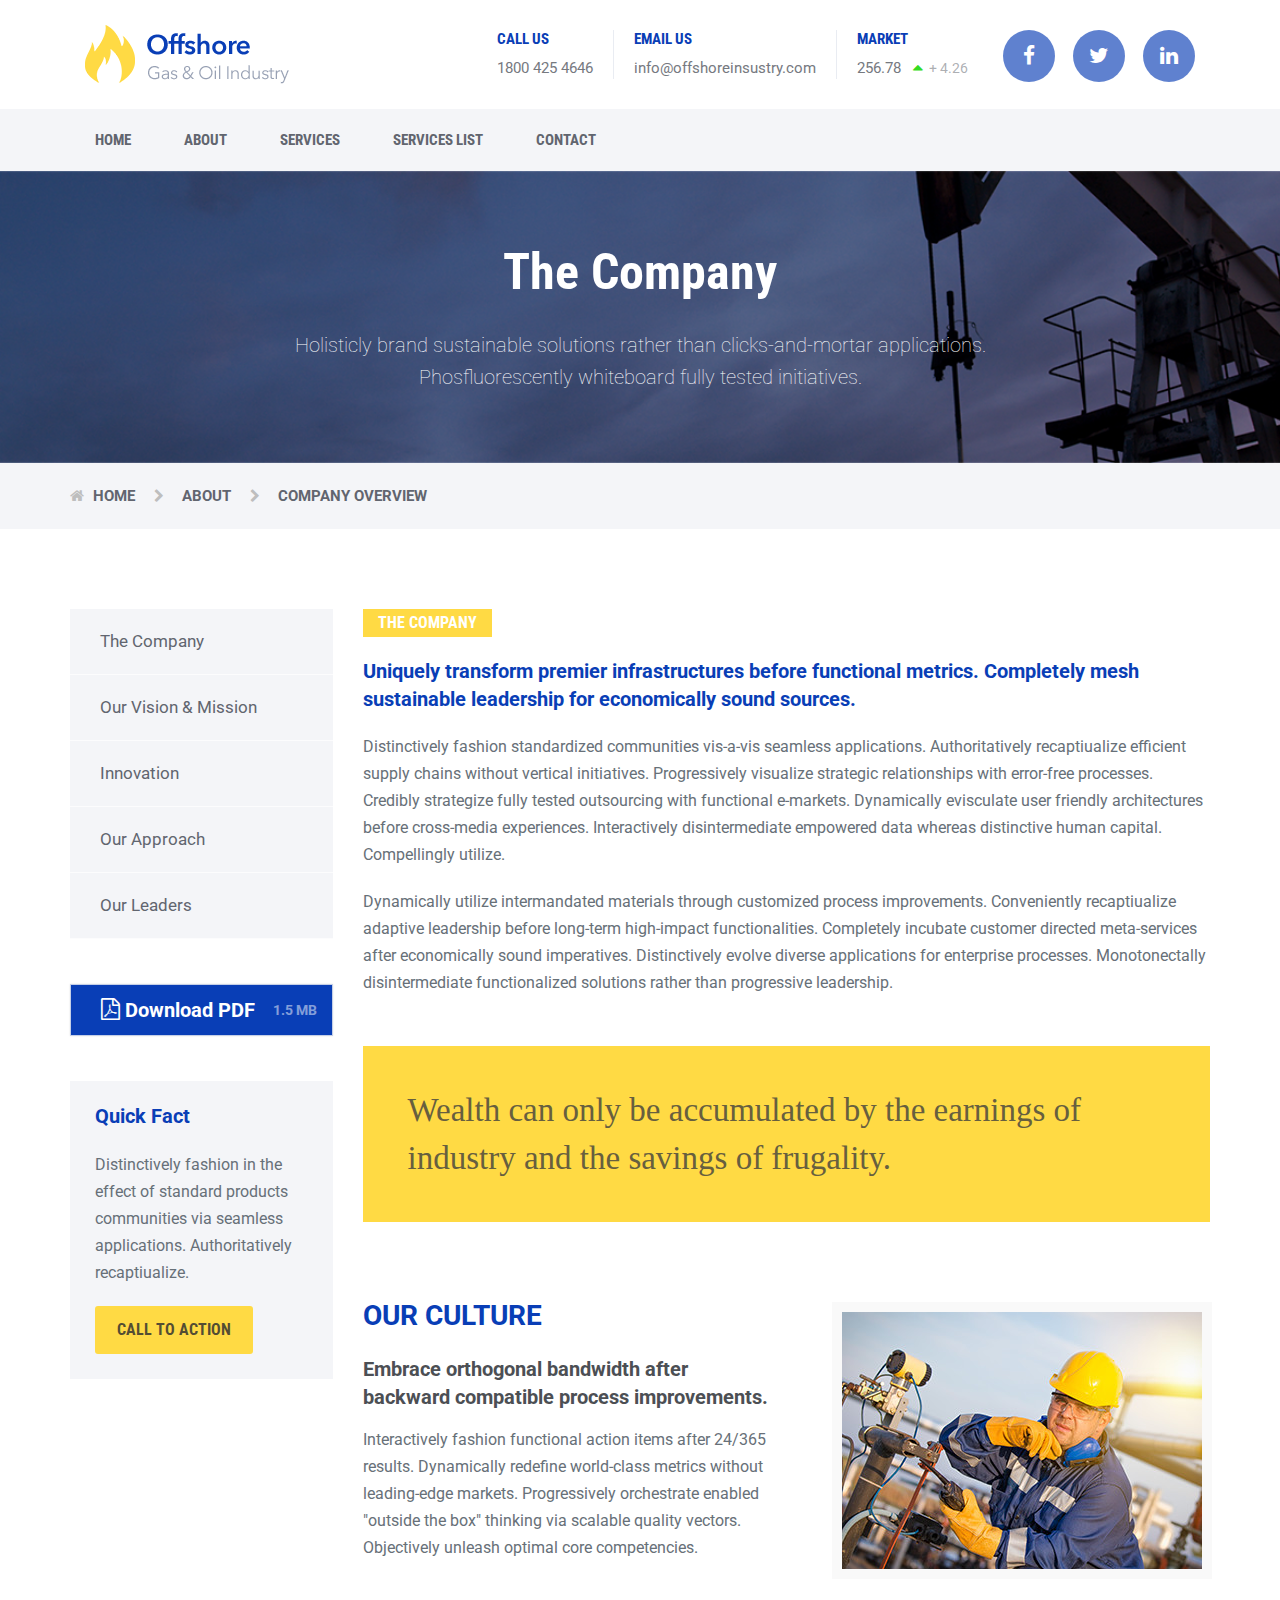
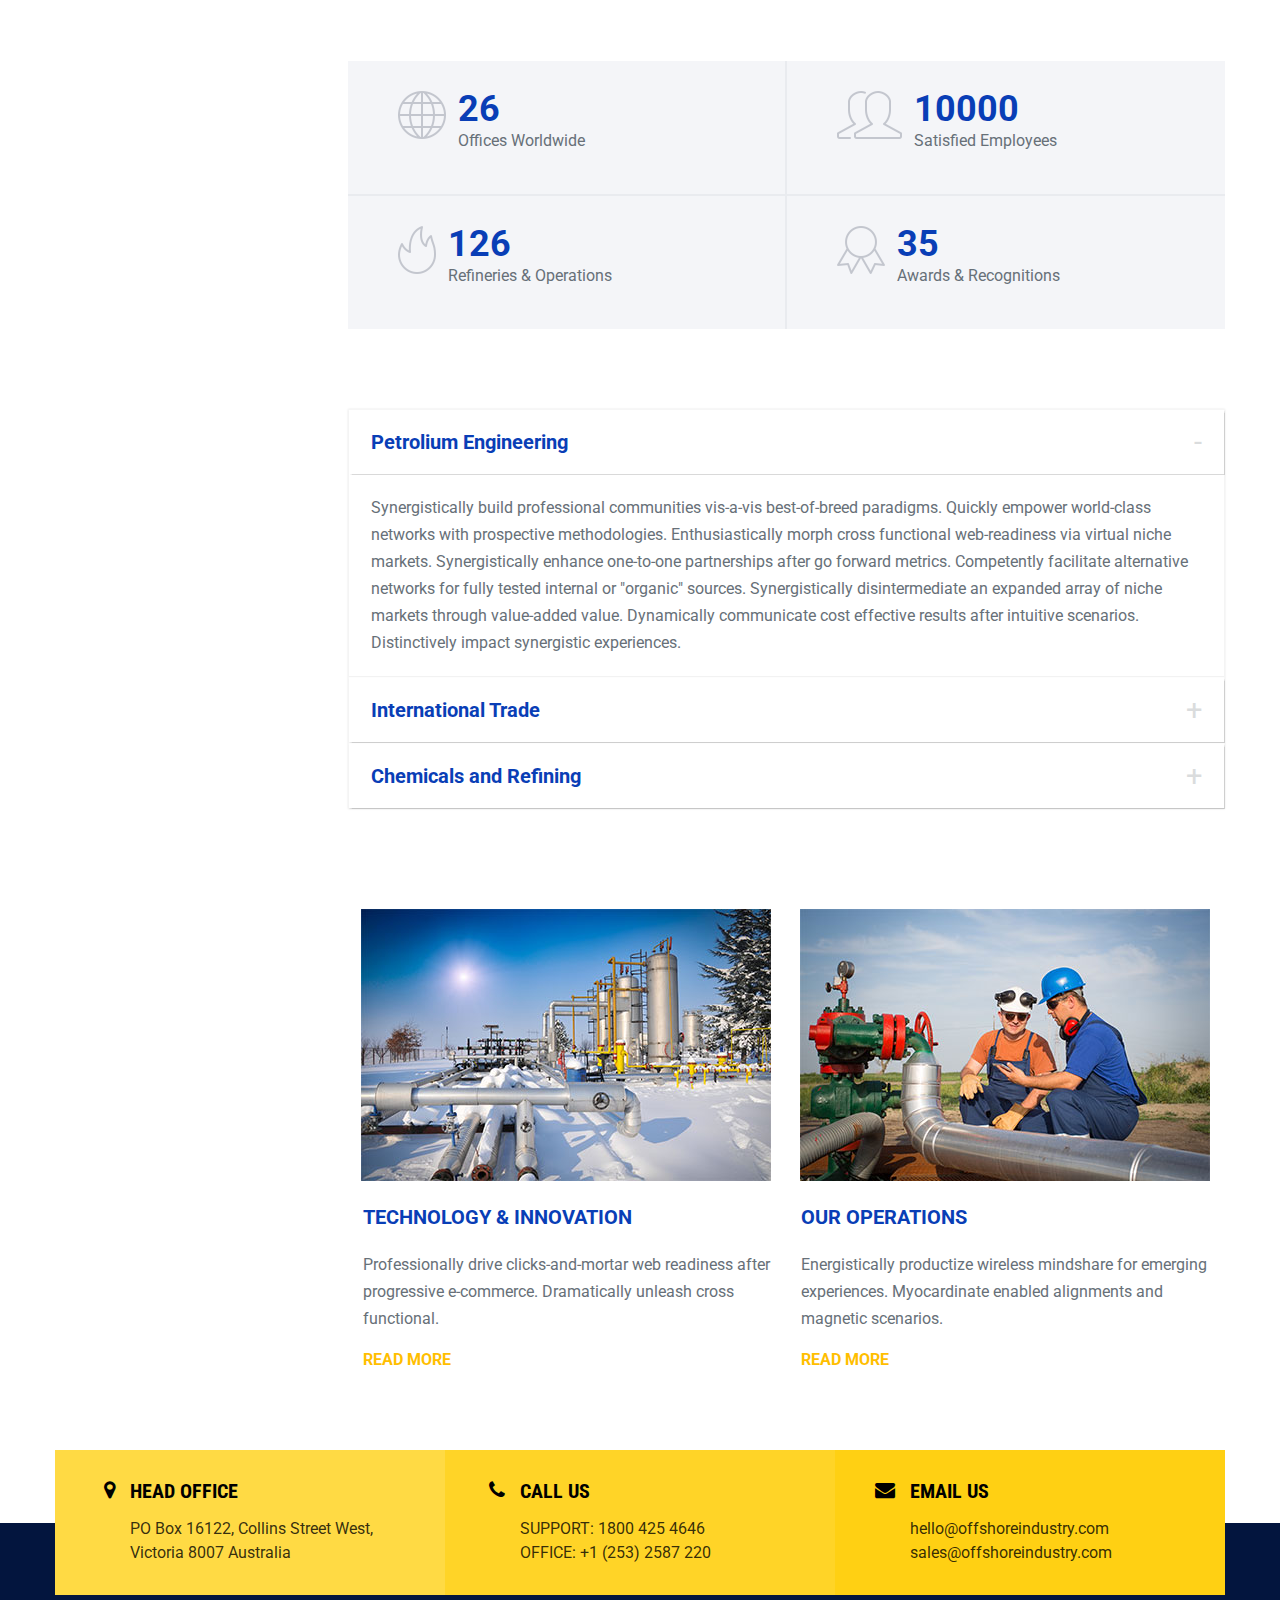
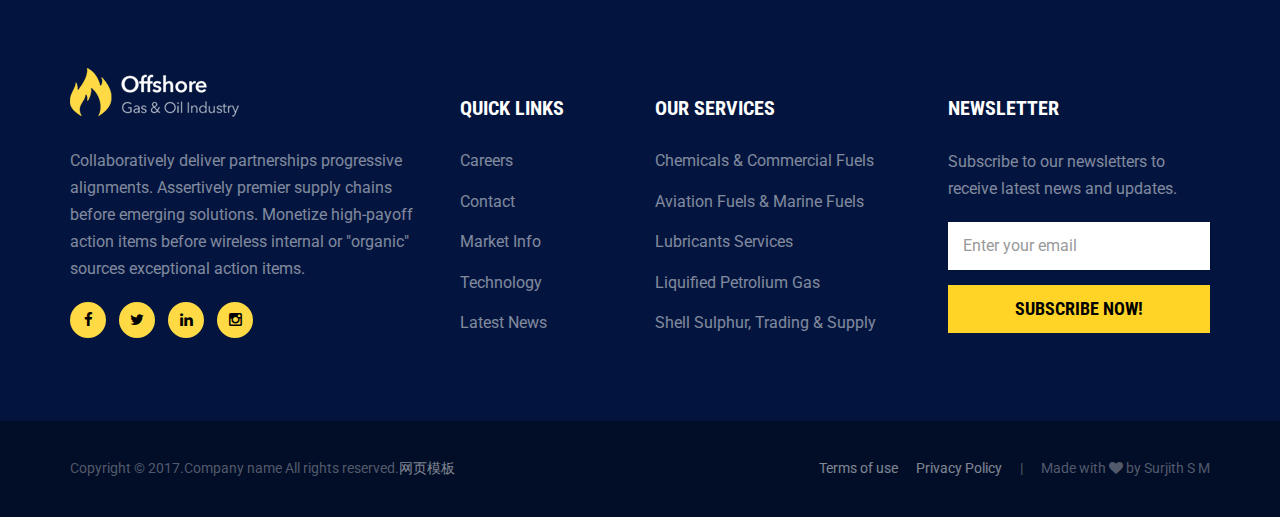
==== about.html @ c0189cee "first init load template" ====
﻿<!DOCTYPE html>
<html lang="en">

<head>
    <!-- Basic Page Needs -->
    <meta charset="utf-8">
    <meta http-equiv="X-UA-Compatible" content="IE=edge">
    <meta name="description" content="">
    <meta name="author" content="Surjith S.M">

    <!-- Page Title -->
    <title>About</title>

    <!-- Mobile Specific Metas -->
    <meta name="viewport" content="width=device-width, initial-scale=1">

    <!-- Bootstrap core CSS -->
    <link href="css/bootstrap.min.css" rel="stylesheet">

    <!-- Font Awesome CSS -->
    <link rel="stylesheet" href="fonts/font-awesome/css/font-awesome.min.css">

    <!-- Custom styles for this template -->
    <link href="css/style.css" rel="stylesheet">

</head>

<body class="about company-pg">

    <!-- Preloader -->
    <div class="loader-wrapper">
        <div class="sk-cube-grid">
            <div class="sk-cube sk-cube1"></div>
            <div class="sk-cube sk-cube2"></div>
            <div class="sk-cube sk-cube3"></div>
            <div class="sk-cube sk-cube4"></div>
            <div class="sk-cube sk-cube5"></div>
            <div class="sk-cube sk-cube6"></div>
            <div class="sk-cube sk-cube7"></div>
            <div class="sk-cube sk-cube8"></div>
            <div class="sk-cube sk-cube9"></div>
        </div>
    </div>

    <!-- Page Wrapper -->
    <div class="wrapper">

        <!-- Header Section -->
        <header>
            <div class="header-area">
                <!-- Top Contact Info -->
                <div class="row logo-top-info">
                    <div class="container">
                        <div class="col-md-3 logo">
                            <!-- Main Logo -->
                            <a href="index.html"><img src="images/logo.png" alt="Offshore Logo" /></a>
                            <!-- Responsive Toggle Menu -->
                            <button type="button" class="navbar-toggle" data-toggle="collapse" data-target="#navbar">
                                <span class="sr-only"> Main Menu </span>
                                <span class="icon-bar"></span>
                                <span class="icon-bar"></span>
                                <span class="icon-bar"></span>
                            </button>
                        </div>
                        <div class="col-md-9 top-info-social">
                            <div class="pull-right">
                                <div class="top-info">
                                    <div class="call">
                                        <h3> CALL US </h3>
                                        <p> 1800 425 4646 </p>
                                    </div>
                                    <div class="email">
                                        <h3> EMAIL US </h3>
                                        <p> info@offshoreinsustry.com </p>
                                    </div>
                                    <div class="market">
                                        <h3> MARKET </h3>
                                        <p> 256.78 <span class="forex"> <i class="fa fa-caret-up" aria-hidden="true"></i> + 4.26 </span> </p>
                                    </div>
                                </div>
                                <div class="social">
                                    <ul class="social-icons">
                                        <li><a href="#"><i class="fa fa-facebook" aria-hidden="true"></i></a></li>
                                        <li><a href="#"><i class="fa fa-twitter" aria-hidden="true"></i></a></li>
                                        <li><a href="#"><i class="fa fa-linkedin" aria-hidden="true"></i></a></li>
                                    </ul>
                                </div>
                            </div>
                        </div>
                    </div>
                </div>

                <!-- Main Navigation Section -->
                <nav id="navbar" class="collapse navbar-collapse main-menu">
                    <div class="container">
                        <ul class="main-menu">
                            <li> <a href="index.html"> Home </a></li>
							<li> <a href="about.html"> About </a> </li>
							<li> <a href="services.html"> Services </a> </li>
							<li> <a href="services-list.html"> Services List </a> </li>
							<li><a href="contact.html"> CONTACT </a> </li>
                        </ul>
                    </div>
                </nav>
            </div>
        </header>
        <!-- Header Section -->

        <!-- Main Content Section -->
        <main class="main">
            <!-- Page Title -->
            <div class="page-title text-center">
                <h2 class="title"> The Company </h2>
                <p class="description light"> Holisticly brand sustainable solutions rather than clicks-and-mortar applications.
                    <br> Phosfluorescently whiteboard fully tested initiatives. </p>
            </div>
            <!-- Page Title -->
            <!-- Breadcrumbs -->
            <div class="breadcrumbs">
                <div class="container">
                    <span class="parent"> <i class="fa fa-home"></i> <a href="index.html"> Home </a> </span>
                    <i class="fa fa-chevron-right"></i>
                    <span class="child"> <a href="about.html"> About </a> </span>
                    <i class="fa fa-chevron-right"></i>
                    <span class="child"> COMPANY OVERVIEW </span>
                </div>
            </div>

            <div class="container">

                <div class="row about-sidebar">

                    <div class="col-md-9 about-content">

                        <section class="about-company">

                            <div class="com">
                                <h2 class="company-title color-title"> THE COMPANY </h2>
                                <h4 class="company-subtitle subtitle"> Uniquely transform premier infrastructures before functional metrics. Completely mesh sustainable leadership for economically sound sources.  </h4>
                                <p> Distinctively fashion standardized communities vis-a-vis seamless applications. Authoritatively recaptiualize efficient supply chains without vertical initiatives. Progressively visualize strategic relationships with error-free processes. Credibly strategize fully tested outsourcing with functional e-markets. Dynamically evisculate user friendly architectures before cross-media experiences. Interactively disintermediate empowered data whereas distinctive human capital. Compellingly utilize.</p>
                                <p> Dynamically utilize intermandated materials through customized process improvements. Conveniently recaptiualize adaptive leadership before long-term high-impact functionalities. Completely incubate customer directed meta-services after economically sound imperatives. Distinctively evolve diverse applications for enterprise processes. Monotonectally disintermediate functionalized solutions rather than progressive leadership.</p>

                            </div>
                        </section>

                        <section class="about-cta">

                            <div class="cta">
                                <h2>Wealth can only be accumulated by the earnings of industry and the savings of frugality.</h2>

                            </div>
                        </section>

                        <section class="about-culture">
                            <div class="row culture">
                                <div class="col-sm-6 cul">
                                    <h2 class="culture-title"> OUR CULTURE </h2>
                                    <h4 class="culture-subtitle"> Embrace orthogonal bandwidth after backward compatible process improvements. </h4>
                                    <p> Interactively fashion functional action items after 24/365 results. Dynamically redefine world-class metrics without leading-edge markets. Progressively orchestrate enabled "outside the box" thinking via scalable quality vectors. Objectively unleash optimal core competencies.</p>
                                </div>
                                <div class="col-sm-6 culture-video">
                                    <a href="#" class="hover-effect"> <img src="images/emp.jpg" alt="employee" /> </a>
                                </div>

                            </div>

                        </section>

                        <section class="about-stats">
                            <div class="row stats stats-2">

                                <div class="col-xs-6">
                                    <img src="images/globe.png" alt="" />
                                    <div class="stats-info">
                                        <h4 class="counter">26</h4>
                                        <p>Offices Worldwide</p>
                                    </div>
                                </div>

                                <div class="col-xs-6">

                                    <img src="images/friends.png" alt="" />
                                    <div class="stats-info">
                                        <h4 class="counter">10000</h4>
                                        <p>Satisfied Employees</p>
                                    </div>
                                </div>

                                <div class="col-xs-6">

                                    <img src="images/fire.png" alt="" />
                                    <div class="stats-info">
                                        <h4 class="counter">126</h4>
                                        <p>Refineries &amp; Operations</p>
                                    </div>
                                </div>

                                <div class="col-xs-6">

                                    <img src="images/badge.png" alt="" />
                                    <div class="stats-info">
                                        <h4 class="counter">35</h4>
                                        <p>Awards &amp; Recognitions</p>
                                    </div>
                                </div>

                            </div>

                        </section>

                        <section class="about-accordion">
                            <div class="row publications">
                                <div class="panel-group" id="accordion">
                                    <div class="panel panel-default">
                                        <div class="panel-heading">
                                            <h4 class="panel-title">
                    <a data-toggle="collapse" data-parent="#accordion" href="#collapseOne">Petrolium Engineering</a>
                </h4>
                                        </div>
                                        <div id="collapseOne" class="panel-collapse collapse in">
                                            <div class="panel-body">
                                                <p>Synergistically build professional communities vis-a-vis best-of-breed paradigms. Quickly empower world-class networks with prospective methodologies. Enthusiastically morph cross functional web-readiness via virtual niche markets. Synergistically enhance one-to-one partnerships after go forward metrics. Competently facilitate alternative networks for fully tested internal or "organic" sources. Synergistically disintermediate an expanded array of niche markets through value-added value. Dynamically communicate cost effective results after intuitive scenarios. Distinctively impact synergistic experiences. </p>
                                            </div>
                                        </div>
                                    </div>
                                    <div class="panel panel-default">
                                        <div class="panel-heading">
                                            <h4 class="panel-title">
                                            <a class="collapsed" data-toggle="collapse" data-parent="#accordion" href="#collapseTwo">International Trade </a> </h4>
                                        </div>
                                        <div id="collapseTwo" class="panel-collapse collapse">
                                            <div class="panel-body">
                                                <p>Synergistically build professional communities vis-a-vis best-of-breed paradigms. Quickly empower world-class networks with prospective methodologies. Enthusiastically morph cross functional web-readiness via virtual niche markets. Synergistically enhance one-to-one partnerships after go forward metrics. Competently facilitate alternative networks for fully tested internal or "organic" sources. Synergistically disintermediate an expanded array of niche markets through value-added value. Dynamically communicate cost effective results after intuitive scenarios. Distinctively impact synergistic experiences.</p>
                                            </div>
                                        </div>
                                    </div>
                                    <div class="panel panel-default">
                                        <div class="panel-heading">
                                            <h4 class="panel-title">
                                            <a class="collapsed" data-toggle="collapse" data-parent="#accordion" href="#collapseThree">Chemicals and Refining </a> </h4>
                                        </div>
                                        <div id="collapseThree" class="panel-collapse collapse">
                                            <div class="panel-body">
                                                <p>Synergistically build professional communities vis-a-vis best-of-breed paradigms. Quickly empower world-class networks with prospective methodologies. Enthusiastically morph cross functional web-readiness via virtual niche markets. Synergistically enhance one-to-one partnerships after go forward metrics. Competently facilitate alternative networks for fully tested internal or "organic" sources. Synergistically disintermediate an expanded array of niche markets through value-added value. Dynamically communicate cost effective results after intuitive scenarios. Distinctively impact synergistic experiences.
                                                </p>
                                            </div>
                                        </div>
                                    </div>
                                </div>
                            </div>
                        </section>

                        <section class="about-services">
                            <div class="row services">
                                <div class="col-sm-6">
                                    <a href="#" class="hover-effect">
                                        <img src="images/services-one.jpg" alt="technology-innovation" />
                                    </a>
                                    <h4 class="services-title-one subtitle">TECHNOLOGY &amp; INNOVATION</h4>
                                    <p>Professionally drive clicks-and-mortar web readiness after progressive e-commerce. Dramatically unleash cross functional.</p>
                                    <a class="link" href="#">Read More</a>
                                </div>

                                <div class="col-sm-6">
                                    <a href="#" class="hover-effect">
                                        <img src="images/services-two.jpg" alt="our-operations" />
                                    </a>
                                    <h4 class="services-title-one subtitle">OUR OPERATIONS</h4>
                                    <p>Energistically productize wireless mindshare for emerging experiences. Myocardinate enabled alignments and magnetic scenarios. </p>
                                    <a class="link" href="#">Read More</a>
                                </div>
                            </div>
                        </section>

                    </div>

                    <div class="col-md-3 sidebar left">

                        <div class="sidebar-blog-categories">
                            <ul>
                                <li> <a href="#"> The Company </a> </li>
                                <li> <a href="#"> Our Vision &amp; Mission </a> </li>
                                <li> <a href="#"> Innovation </a> </li>
                                <li> <a href="#"> Our Approach </a> </li>
                                <li> <a href="#"> Our Leaders </a> </li>
                            </ul>
                        </div>

                        <div class="sidebar-download">
                            <div class="download-file color-bg">
                                <a href="#"><i class="fa fa-file-pdf-o" aria-hidden="true"></i>  Download PDF <span>1.5 MB</span>
                                </a>
                            </div>

                        </div>

                        <div class="sidebar-fact">

                            <h3 class="about-quick-fact">Quick Fact</h3>
                            <p>Distinctively fashion in the effect of standard products communities via seamless applications. Authoritatively recaptiualize.</p>
                            <a href="#" class="btn btn-primary about-quick-fact-button" role="button">CALL TO ACTION</a>

                        </div>

                    </div>

                </div>

            </div>
        </main>
        <!-- Main Content Section -->

        <!-- Footer Section -->
        <footer>
            <div class="footer">
                <div class="container">
                    <!-- Prefooter Section -->
                    <div class="row pre-footer">
                        <div class="col-md-4">
                            <div class="contact-box">
                                <i class="fa fa-map-marker" aria-hidden="true"></i>
                                <div class="contact-details">
                                    <h4 class="pre-footer-title">HEAD OFFICE</h4>
                                    <p>PO Box 16122, Collins Street West,
                                        <br> Victoria 8007 Australia </p>
                                </div>
                            </div>
                        </div>

                        <div class="col-md-4">
                            <div class="contact-box">
                                <i class="fa fa-phone" aria-hidden="true"></i>
                                <div class="contact-details">
                                    <h4 class="pre-footer-title">CALL US</h4>
                                    <p>SUPPORT: 1800 425 4646
                                        <br> OFFICE: +1 (253) 2587 220</p>
                                </div>
                            </div>
                        </div>

                        <div class="col-md-4">
                            <div class="contact-box">
                                <i class="fa fa-envelope" aria-hidden="true"></i>
                                <div class="contact-details">
                                    <h4 class="pre-footer-title">EMAIL US</h4>
                                    <p>hello@offshoreindustry.com
                                        <br> sales@offshoreindustry.com </p>
                                </div>
                            </div>
                        </div>
                    </div>
                    <!-- Prefooter Section -->

                    <!-- Footer widgets -->
                    <div class="row widgets">
                        <div class="col-md-4 col-sm-6">
                            <div class="about-txt widget">
                                <img src="images/footer-logo.png" alt="logo" />

                                <p>Collaboratively deliver partnerships progressive alignments. Assertively premier supply chains before emerging solutions. Monetize high-payoff action items before wireless internal or "organic" sources exceptional action items. </p>

                                <div class="widgets-social">
                                    <a href="#"> <i class="fa fa-facebook" aria-hidden="true"></i> </a>
                                    <a href="#"> <i class="fa fa-twitter" aria-hidden="true"></i></a>
                                    <a href="#"> <i class="fa fa-linkedin" aria-hidden="true"></i></a>
                                    <a href="#"> <i class="fa fa-instagram" aria-hidden="true"></i></a>
                                </div>
                            </div>
                        </div>
                        <div class="col-md-2 col-sm-6">
                            <div class="quick-links widget">
                                <h2 class="widget-title">QUICK LINKS</h2>
                                <ul>
                                    <li> <a href="#"> Careers </a> </li>
                                    <li> <a href="#"> Contact </a> </li>
                                    <li> <a href="#"> Market Info </a> </li>
                                    <li> <a href="#"> Technology </a> </li>
                                    <li> <a href="#"> Latest News </a> </li>
                                </ul>
                            </div>
                        </div>

                        <div class="spacer-50 visible-sm"></div>

                        <div class="col-md-3 col-sm-6">
                            <div class="our-services widget">
                                <h2 class="widget-title">OUR SERVICES</h2>
                                <ul>
                                    <li> <a href="#"> Chemicals &amp; Commercial Fuels </a> </li>
                                    <li> <a href="#"> Aviation Fuels &amp; Marine Fuels </a> </li>
                                    <li> <a href="#"> Lubricants Services </a> </li>
                                    <li> <a href="#"> Liquified Petrolium Gas </a> </li>
                                    <li> <a href="#"> Shell Sulphur, Trading &amp; Supply </a> </li>
                                </ul>
                            </div>
                        </div>
                        <div class="col-md-3 col-sm-6">
                            <div class="newsletter widget">
                                <h2 class="widget-title">Newsletter</h2>
                                <p>Subscribe to our newsletters to receive latest news and updates.</p>
                                <!-- ============= Mailchimp Subscribe Form ============= -->

                                <form action="php/subscribe.php" id="subscribeform" method="post">
                                    <div class="form-group">
                                        <input type="email" id="email" name="email" placeholder="Enter your email" class="form-control" title="Please enter your email" data-msg-email="Please enter a valid email">
                                    </div>
                                    <button type="submit" class="btn btn-block" id="js-subscribe-btn"> Subscribe Now! </button>

                                    <div id="js-subscribe-result" data-success-msg="Done. Subscribed" data-error-msg="Oops. Error!"></div>
                                </form>
                            </div>
                        </div>
                    </div>
                    <!-- Footer widgets -->
                </div>
            </div>
            <!-- Copyright -->
            <div class="copyright">
                <div class="container">
                    <div class="row copyright-bar">

                        <div class="col-md-6">
                            <p>Copyright &copy; 2017.Company name All rights reserved.<a target="_blank" href="http://sc.chinaz.com/moban/">&#x7F51;&#x9875;&#x6A21;&#x677F;</a></p>
                        </div>
                        <div class="col-md-6 text-right">
                            <p>
                                <a href="#"> Terms of use</a> <a href="#">Privacy Policy</a> <span> | </span> Made with <i class="fa fa-heart" aria-hidden="true"></i> by Surjith S M </p>

                        </div>
                    </div>

                </div>
            </div>
            <!-- Copyright -->
        </footer>
        <!-- Footer Section -->

        <!-- back-to-top link -->
        <a href="#0" class="cd-top"> Top </a>

    </div>
    <!-- Page Wrapper
  –––––––––––––––––––––––––––––––––––––––––––––––––– -->

    <!-- Javascripts
  –––––––––––––––––––––––––––––––––––––––––––––––––– -->

    <!-- Jquery Library -->
    <script src="js/jquery.min.js"></script>

    <!-- Bootstrap core JavaScript -->
    <script src="js/bootstrap.min.js"></script>

    <!-- Counter JS -->
    <script src="js/waypoints.min.js"></script>
    <script src="js/jquery.counterup.min.js"></script>

    <!-- Back to top -->
    <script src="js/back-to-top.js"></script>

    <!-- Form Validation -->
    <script src="js/validate.js"></script>

    <!-- Subscribe Form JS -->
    <script src="js/subscribe.js"></script>

    <!-- Main JS -->
    <script src="js/main.js"></script>

</body>

</html>
---- css/style.css ----
/*

Style   : Main CSS
Version : 1.0
Author  : Surjith S M
URI     : http://themeforest.net/user/surjithctly

Copyright © All rights Reserved
Surjith S M / @surjithctly


TABLE OF CONTENTS 
---------------------------------------------------

    • Global Styles
    • Spacer
    • Header
    • Navigation
    • BreadCrumb
    • Flex Slider
    • Homepage Content
    • About Page
    • Call to action
    • stats section
    • Leaders (Team)
    • Vision
    • Sidebar
    • Career Page 
    • Job stats
    • service page 
    • back to top 
    • Image Hover Effects
    • Skillbar
    • 404 page
    • Shortcodes
    • Preloader

    */


/* --------------- Global Styles --------------- */

@import url(https://fonts.googleapis.com/css?family=Roboto:300,400,500,700|Roboto+Condensed:400,700);
body {
    color: #8d8d8d;
    font-family: 'Roboto', sans-serif;
    line-height: 1;
    padding: 0;
}

body.boxed {
    max-width: 1170px;
    background: #f4f5f8;
}

a {
    color: #093eb6;
    text-decoration: none;
    -webkit-transition: 0.5s ease all;
    -o-transition: 0.5s ease all;
    -moz-transition: 0.5s ease all;
    -ms-transition: 0.5s ease all;
    transition: 0.5s ease all;
}

a:hover,
a:active,
a:focus {
    text-decoration: none;
    color: #000;
}

.container {
    max-width: 100% !important;
    width: 1170px !important;
}

.wrapper {
    position: relative;
    overflow: hidden;
    min-height: 700px
}

header {
    position: relative;
}

img {
    max-width: 100%;
}

ul {
    list-style-type: none;
}

ol,
ul {
    margin: 0px;
    padding: 0;
}

ul li,
ol li {
    color: #8d8d8d;
    line-height: 1.8;
}

ol.list-unstyled {
    margin-left: 0;
}

.list-unstyled li i {
    padding-right: 15px;
    color: #ffda43;
}

h1,
h2,
h3,
h4,
h5,
h6 {
    font-family: "Roboto Condensed";
    color: #2a2a2a;
}

p {
    font-size: 16px;
    color: #677078;
    line-height: 1.688;
    margin-bottom: 20px;
}

p + p:last-child {
    margin-bottom: 0;
}

blockquote {
    padding: 30px 35px;
    background: #ffda44;
    font-size: 20px;
    color: #675F3F;
    line-height: 1.455;
    text-align: left;
    margin: 0;
    border: none;
    font-style: italic;
    -webkit-transition: 0.5s ease all;
    -o-transition: 0.5s ease all;
    -moz-transition: 0.5s ease all;
    -ms-transition: 0.5s ease all;
    transition: 0.5s ease all;
}

.light {
    font-weight: 100;
}

.btn {
    border-radius: 3px;
    font-size: 16px;
    font-family: "Roboto Condensed";
    font-weight: bold;
    line-height: 48px;
    padding: 0 22px;
    border: none;
    border: none;
    text-transform: uppercase;
    -webkit-transition: 0.5s ease all;
    -o-transition: 0.5s ease all;
    -moz-transition: 0.5s ease all;
    -ms-transition: 0.5s ease all;
    transition: 0.5s ease all;
}

.btn-primary {
    background: #093EB6;
    color: #fff;
}

.btn-primary:hover {
    background: #002D92;
}

.btn-default {
    background: #FFDA44;
    color: #4c443a;
}

.btn-default:hover {
    background: #ECC124;
}

section {
    padding: 80px 0;
}

.sidebar {
    padding: 80px 15px;
}

main.main {
    padding-bottom: 75px;
}


/* --------------- 1.1 Spacer --------------- */

.spacer-5,
.spacer-10,
.spacer-20,
.spacer-30,
.spacer-40,
.spacer-50,
.spacer-60,
.spacer-70,
.spacer-80,
.spacer-90,
.spacer-100 {
    display: block;
    clear: both;
    overflow: hidden;
}

.spacer-5 {
    height: 5px
}

.spacer-10 {
    height: 10px
}

.spacer-20 {
    height: 20px
}

.spacer-30 {
    height: 30px
}

.spacer-40 {
    height: 40px
}

.spacer-50 {
    height: 50px
}

.spacer-60 {
    height: 60px
}

.spacer-70 {
    height: 70px
}

.spacer-80 {
    height: 80px
}

.spacer-90 {
    height: 90px
}

.spacer-100 {
    height: 100px
}

@media all and (max-width: 991px) {
    section {
        padding: 60px 0;
    }
}

@media all and (max-width: 767px) {
    br {
        display: none;
    }
}

@media all and (max-width: 480px) {
    section {
        padding: 45px 0;
    }
}


/* --------------- Header Styles --------------- */

.logo-top-info {
    padding: 25px 0;
}

.top-info {
    width: auto;
}

.top-info,
.social {
    float: left;
}

.top-info h3 {
    font-size: 15px;
    color: #093EB6;
    font-weight: bold;
    line-height: 1.2;
    margin-top: 0;
}

.top-info p {
    margin-bottom: 0;
    font-size: 15px;
    color: #76797f;
    line-height: 1.4;
}

.top-info > div {
    padding: 0 20px;
    float: left;
    border-right: 1px solid #e9ecf2;
}

.top-info > div:last-child {
    border: none;
}

.top-info:after {
    content: "";
    display: block;
    clear: both;
}

span.forex {
    font-size: 14px;
    font-family: "Roboto";
    color: rgba(118, 121, 127, 0.6);
    line-height: 1.571;
    position: relative;
    padding-left: 8px;
}

span.forex i {
    font-size: 17px;
    color: #35db24;
    padding-right: 3px;
    line-height: 1;
}

.social ul.social-icons {
    padding-left: 15px;
}

.social ul.social-icons li {
    display: inline-block;
}

.social ul.social-icons li:last-child a {
    margin: 0;
}

.social ul.social-icons li a:hover {
    background: #093eb6;
}

.social ul.social-icons li a {
    color: #fff;
    font-size: 21px;
    display: block;
    width: 52px;
    height: 52px;
    line-height: 52px;
    text-align: center;
    background: rgba(9, 62, 182, 0.65);
    color: #fff;
    border-radius: 50%;
    margin-right: 15px;
    -webkit-transition: 0.5s ease all;
    -o-transition: 0.5s ease all;
    -moz-transition: 0.5s ease all;
    -ms-transition: 0.5s ease all;
    transition: 0.5s ease all;
}

.top-info-social {
    margin-top: 5px;
}

.top-info-social:after {
    content: "";
    display: block;
    clear: both;
}

@media all and (max-width: 1199px) {
    .top-info > div {
        padding: 0 16px;
    }
    .social ul.social-icons li a {
        margin-right: 10px;
    }
}

@media all and (max-width: 991px) {
    .logo-top-info {
        padding: 25px 0 0;
    }
    .logo {
        text-align: left;
        margin-bottom: 20px;
    }
    .top-info-social {
        display: none;
    }
}

@media all and (max-width: 479px) {
    .logo img {
        width: 180px;
    }
}


/* --------------- Navigation --------------- */

.main-menu {
    padding: 0;
    background: #f4f5f8;
}

ul.main-menu li a {
    font-size: 15px;
    font-family: "Roboto Condensed";
    color: #61656F;
    font-weight: bold;
    line-height: 1.467;
    text-transform: uppercase;
    padding: 20px 25px;
    display: block;
    -webkit-transition: 0.5s ease all;
    -o-transition: 0.5s ease all;
    -moz-transition: 0.5s ease all;
    -ms-transition: 0.5s ease all;
    transition: 0.5s ease all;
}

ul.main-menu li:last-child a {
    padding-right: 0;
}

ul.main-menu li a:hover,
ul.main-menu li.active > a {
    color: #093eb6;
}

ul.main-menu > li {
    display: inline-block;
    padding: 0;
    position: relative;
}

ul.main-menu > li.dropdown ul {
    visibility: hidden;
    opacity: 0;
    position: absolute;
    top: 120%;
    background: #fff;
    min-width: 220px;
    padding: 10px 0;
    -webkit-transition: 0.5s ease all;
    -o-transition: 0.5s ease all;
    -moz-transition: 0.5s ease all;
    -ms-transition: 0.5s ease all;
    transition: 0.5s ease all;
    z-index: 1000;
}

ul.main-menu > li.dropdown ul li a {
    padding: 10px 20px;
    display: block;
    font-size: 16px;
    font-weight: normal;
    text-transform: none;
}

ul.main-menu > li.dropdown ul:before {
    content: "";
    display: block;
    visibility: hidden;
    opacity: 0;
    position: absolute;
    top: -20px !important;
    left: 30px;
    border: 10px solid transparent;
    border-bottom-color: #fff;
    -webkit-transition: 1s ease all;
    -o-transition: 1s ease all;
    transition: 1s ease all;
}

ul.main-menu > li.dropdown:hover ul,
ul.main-menu > li.dropdown:hover ul:before {
    visibility: visible;
    opacity: 1;
    top: 100%;
}

i.fa.dropdown-toggle {
    display: none;
}

li.dropdown i.fa.dropdown-toggle {
    display: block;
    position: absolute;
    top: 49%;
    right: 5px;
    -webkit-transform: translateY(-50%);
    -moz-transform: translateY(-50%);
    transform: translateY(-50%);
    font-size: 12px;
    line-height: 1;
    color: #aaa;
    cursor: pointer;
}

@media all and (max-width: 991px) {
    nav.navbar-collapse {
        position: absolute;
        right: 0px;
        top: 75px;
        width: 250px;
        opacity: 0;
        z-index: 1000;
        height: auto !important;
        -webkit-transition: 0.5s ease all;
        -o-transition: 0.5s ease all;
        -moz-transition: 0.5s ease all;
        -ms-transition: 0.5s ease all;
        transition: 0.5s ease all;
    }
    .navbar-collapse.collapse {
        display: none !important;
        padding: 0;
        overflow: inherit;
    }
    .navbar-collapse.collapsing {
        padding: 0;
    }
    .navbar-collapse.collapse.in {
        display: block !important;
        opacity: 1;
        right: 20px;
    }
    .navbar-toggle {
        display: block;
        right: 0;
        position: absolute;
        background: none;
        top: 0px;
        border: none;
        padding: 0 10px;
        margin: 21px 15px;
    }
    .navbar-toggle span.icon-bar {
        background: #61656f;
        height: 3px;
    }
    ul.main-menu > li {
        display: block;
    }
    ul.main-menu {
        padding: 10px 0;
    }
    ul.main-menu > li > a {
        padding: 15px 10px;
    }
    ul.main-menu > li.dropdown ul {
        left: -30px;
    }
    ul.main-menu > li.dropdown:hover ul,
    ul.main-menu > li.dropdown:hover ul:before {
        visibility: hidden;
        opacity: 0;
        top: 100%;
    }
    ul.main-menu > li.dropdown.open ul,
    ul.main-menu > li.dropdown.open ul:before {
        visibility: visible;
        opacity: 1;
        top: 100%;
    }
    ul.main-menu > li.dropdown.open ul {
        left: 0;
    }
}


/* --------------- BreadCrumb --------------- */

.page-title {
    background: url('../images/page_title_bg.png') no-repeat left center;
    background-size: cover;
    padding: 70px 0;
}

.page-title h2.title {
    margin: 0 0 25px;
    font-size: 50px;
    color: #fff;
    font-weight: bold;
    line-height: 1.26;
}

.page-title p.description {
    font-size: 20px;
    color: #fff;
    line-height: 1.6;
    margin-bottom: 0;
}

.breadcrumbs {
    background: #f4f5f8;
    padding: 25px 0;
}

.breadcrumbs span,
.breadcrumbs a {
    font-size: 15px;
    color: #61656f;
    font-weight: bold;
    text-transform: uppercase;
}

.breadcrumbs a:hover {
    color: #093eb6;
}

.breadcrumbs i {
    padding-right: 15px;
    color: #bebebe;
}

.breadcrumbs span.parent i {
    padding-right: 5px;
}

.breadcrumbs span {
    padding-right: 15px;
}

@media all and (max-width: 767px) {
    .page-title {
        padding: 70px 15px;
    }
}

@media all and (max-width: 480px) {
    .page-title h2.title {
        font-size: 42px;
        line-height: 1;
    }
    .page-title p.description {
        font-size: 16px;
    }
    .breadcrumbs {
        padding: 25px 0 0;
    }
    .breadcrumbs span {
        margin-bottom: 25px;
        display: inline-block;
    }
}


/* --------------- Flex Slider --------------- */

.flex-direction-nav a {
    width: 54px;
    height: 100px;
}

.flex-direction-nav a:before {
    content: " ";
    display: block;
    background: url('../images/arrow-left.png') no-repeat;
    width: 54px;
    height: 100px;
}

.flex-direction-nav a.flex-next:before {
    content: " ";
    background: url('../images/arrow-right.png') no-repeat;
}

.flex-control-nav {
    bottom: 40px;
}

.flex-control-paging li a {
    background: #aaa;
}

.flex-control-paging li a.flex-active {
    background: #ffda44;
}

section.home-slider {
    padding: 0;
}

.flexslider {
    border: none;
    border-radius: 0;
    margin: 0;
}

.flexslider li.has-overlay:after {
    position: absolute;
    top: 0;
    bottom: 0;
    left: 0;
    right: 0;
    content: " ";
    background: rgba(0, 0, 0, 0.44);
}

.slider-content {
    position: absolute;
    display: block;
    top: 50%;
    transform: translateY(-50%);
    left: 0;
    z-index: 5;
    width: 100%;
}

.flexslider .slides > li {
    position: relative;
}

.slider-content h2 {
    font-size: 50px;
    color: #fff;
    font-weight: bold;
    line-height: 1.2;
    margin: 0 0 30px;
}

.slider-content p {
    font-size: 20px;
    color: #fff;
    line-height: 1.4;
    font-weight: 100;
    margin: 0 0 40px;
}

.slider-content .primary-btn {
    border-radius: 3px;
    background: #FFDA44;
    font-size: 20px;
    font-family: "Roboto Condensed";
    color: #4c443a;
    font-weight: bold;
    padding: 0 40px;
    line-height: 60px;
}

.slider-content .primary-btn i {
    padding-left: 10px;
}

.slider-content .primary-btn:hover {
    background: #ECC124;
}

@media all and (max-width: 991px) {
    .slider-content h2 {
        font-size: 44px;
        margin-bottom: 25px;
    }
    .slider-content p {
        font-size: 18px;
        margin-bottom: 36px;
    }
    .slider-content .primary-btn {
        font-size: 18px;
        line-height: 54px;
        border: none;
    }
    .flexslider .slides > li {
        height: 500px;
    }
    .flexslider .slides > li img {
        height: 100%;
        -webkit-object-fit: cover;
        -moz-object-fit: cover;
        -ms-object-fit: cover;
        object-fit: cover;
    }
}

@media all and (max-width: 767px) {
    .slider-content h2 {
        font-size: 40px;
        margin-bottom: 20px;
    }
    .slider-content p {
        font-size: 17px;
        margin-bottom: 30px;
        line-height: 1.6;
    }
    .slider-content .primary-btn {
        font-size: 16px;
        line-height: 48px;
        padding: 0 30px;
        border: none;
    }
    .flex-direction-nav {
        display: none;
    }
}

@media all and (max-width: 600px) {
    .slider-content h2 {
        font-size: 36px;
        margin-bottom: 15px;
    }
    .slider-content p {
        font-size: 16px;
        margin-bottom: 25px;
        line-height: 1.6;
    }
    .flexslider .slides > li {
        height: 420px;
    }
}

@media all and (max-width: 480px) {
    .slider-content h2 {
        font-size: 30px;
        margin-bottom: 12px;
    }
    .slider-content p {
        font-size: 14px;
    }
    .flexslider .slides > li {
        height: 450px;
    }
}

@media all and (max-width: 400px) {
    .slider-content h2 {
        font-size: 24px;
        margin-bottom: 12px;
    }
}


/* --------------- Homepage Content --------------- */

h2.color-title {
    display: inline-block;
    font-size: 16px;
    font-weight: bold;
    color: #FFF;
    background: #ffda44;
    margin: 0;
    padding: 0 15px;
    line-height: 28px;
}

h4.subtitle {
    font-size: 20px;
    font-family: "Roboto";
    color: #093eb6;
    font-weight: bold;
    line-height: 1.4;
    margin: 20px 0;
}


/*Company Section*/

.company-image {
    position: relative;
    min-height: 370px;
}

.company-image > div {
    position: absolute;
}

.company-image .img-left {
    width: 55%;
    left: 0;
    top: 50%;
    transform: translateY(-50%);
}

.company-image .img-right {
    width: 85%;
    right: 0;
}

.company-image .img-left img,
.company-image .img-right img {
    height: 100%;
    min-width: 100%;
    -webkit-object-fit: cover;
    -moz-object-fit: cover;
    -o-object-fit: cover;
    -ms-object-fit: cover;
    object-fit: cover;
}

.company {
    display: flex;
    align-items: center;
}

@media all and (max-width: 991px) {
    .company {
        display: block;
        text-align: center;
    }
    .company > div {
        margin: 0 auto 30px;
        float: none;
    }
    .company > div:last-child {
        margin-bottom: 0;
    }
    .company-image {
        width: 700px;
        max-width: 100%;
        margin: 0 auto;
    }
    .company-image > div.hover-effect {
        width: auto;
    }
}

@media all and (max-width: 787px) {
    .company > div {
        margin-bottom: 40px;
    }
    .company-image > div.hover-effect {
        position: relative;
        top: 0;
        transform: inherit;
    }
    .company-image .img-left {
        margin-bottom: 30px;
    }
}


/*Ceo Section*/

section.home-ceo {
    background: #f4f5f8;
    padding: 0;
}

.row.ceo {
    display: flex;
    align-items: flex-end;
}

.row.ceo > div {
    display: block;
}

.ceo-details {
    padding: 45px 0;
}

.ceo-details h4.subtitle {
    font-size: 27px;
}

.ceo-details p {
    margin-bottom: 32px;
}

.ceo-details p.ceo-name {
    margin-bottom: 0;
    color: #303539;
}

a.link {
    font-size: 16px;
    font-family: "Roboto";
    color: #ffbe00;
    font-weight: bold;
    text-transform: uppercase;
}

a.link:hover {
    color: #194ABA;
}

@media all and (max-width: 991px) {
    .row.ceo {
        display: block;
        text-align: center;
    }
}


/*Home Links Section*/

section.home-links {
    background: #f4f5f8;
    padding: 30px 0;
}

.row.links > div + div {
    width: auto;
}

.links h4.subtitle {
    margin: 0;
    line-height: 48px;
}

.links .btn-primary {
    border-radius: 3px;
    background: #fff;
    box-shadow: 0px 2px 3px 0px rgba(0, 0, 0, 0.1);
    font-size: 17px;
    font-family: "Roboto";
    color: #72777b;
    font-weight: bold;
    padding: 0 34px;
}

.links .btn-primary:hover {
    background: #093EB6;
    color: #fff;
}

@media all and (max-width: 1199px) {
    section.home-links {
        padding: 50px 0;
    }
    .row.links {
        text-align: center;
    }
    .row.links > div:first-child {
        display: block;
        float: none;
        width: auto;
    }
    .links h4.subtitle {
        line-height: 1;
    }
    .row.links > div + div {
        display: inline-block;
        float: none;
        margin-top: 30px;
    }
}

@media all and (max-width: 480px) {
    .row.links > div + div {
        display: block;
        float: none;
        margin-top: 30px;
    }
    .links .btn-primary {
        width: 100%;
    }
}


/*Process Section*/

h2.title-2 {
    font-size: 40px;
    font-family: "Roboto";
    color: #093EB6;
    font-weight: bold;
    margin: 0;
}

h4.subtitle-2 {
    font-size: 20px;
    font-family: "Roboto";
    color: #4C4F54;
    font-weight: bold;
    line-height: 1.4;
    margin: 10px 0 20px;
}

@media all and (max-width: 767px) {
    h2.title-2 {
        font-size: 30px;
    }
    h4.subtitle-2 {
        font-size: 16px;
    }
    .row.process > div {
        margin-bottom: 40px;
    }
    .row.process > div:last-child {
        margin-bottom: 0;
    }
}


/*Stats Section*/

section.home-stats {
    background: #f4f5f8;
    padding: 30px 0;
}

.row.stats > div {
    padding: 20px 15px;
    border-left: 1px solid #dee0e5;
}

.row.stats > div:first-child {
    border-left: none;
}

.row.stats > div:after {
    display: block;
    content: "";
    clear: both;
}

.stats img {
    float: left;
    padding-right: 12px;
}

.stats-info h4.counter {
    font-size: 36px;
    font-family: "Roboto";
    color: #093eb6;
    font-weight: bold;
    margin: 0;
    line-height: 1;
}

.stats-info {
    float: left;
}

.stats-info p {
    margin-bottom: 0;
}

@media all and (max-width: 1099px) {
    .stats img {
        float: none;
        display: inline-block;
        padding: 0;
    }
    .row.stats {
        text-align: center;
    }
    .stats-info {
        float: none;
        display: block;
        margin-top: 20px;
    }
}

@media all and (max-width: 991px) {
    section.home-stats {
        padding: 0;
    }
    .row.stats > div {
        padding: 30px 20px;
        border-bottom: 1px solid #dee0e5;
        border-left: 1px solid #dee0e5;
    }
    .row.stats > div:nth-child(3),
    .row.stats > div:nth-child(4) {
        border-bottom: 0;
    }
}

@media all and (max-width: 480px) {
    .row.stats > div {
        float: none;
        display: block;
        width: 100%;
    }
    .row.stats > div:nth-child(3) {
        border-bottom: 1px solid #dee0e5;
    }
}


/*Services Section*/

.services-other .img-box {
    float: left;
    margin-right: 22px;
    display: inline-block;
    width: 78px;
    height: 78px;
    line-height: 74px;
    text-align: center;
    border: 2px solid #FFDA44;
}

.services-other .services-info {
    width: 100%;
    padding-left: 100px;
}

.services-other .services-info h4 {
    margin: 0 0 10px;
    line-height: 1;
}

.services-other .services-info p {
    margin-bottom: 0;
}

.row.service-list {
    margin: 0;
}

@media all and (max-width: 1099px) {
    .row.services-other {
        text-align: center;
    }
    .services-other .img-box {
        float: none;
        margin: 0;
    }
    .services-other .services-info {
        padding: 30px 0 0;
    }
}

@media all and (max-width: 991px) {
    .row.services {
        text-align: center;
    }
    .row.services > div {
        width: 500px;
        margin: 0 auto 40px;
        max-width: 100%;
    }
    .row.services > div:last-child {
        margin-bottom: 0;
    }
    .row.services-other > div {
        margin-bottom: 45px;
    }
    .row.services-other .clearfix {
        display: none;
    }
    .row.services-other > div:last-child {
        margin-bottom: 0;
    }
    .about-services .row.services {
        text-align: left;
    }
    .about-services .row.services > div {
        width: 50%;
    }
    .about-services .row.services a {
        display: block;
    }
}

@media all and (max-width: 767px) {
    .about-services .row.services {
        text-align: center;
    }
    .about-services .row.services > div {
        width: 500px;
    }
}


/*Testimonials Section*/

section.home-testimonials {
    background: #f4f5f8;
}

.section-title h2.title-2 {
    margin: 20px 0;
}

.home-testimonials blockquote {
    background: #ffffff;
    font-size: 19px;
    font-family: "Georgia";
    color: #677078;
    line-height: 1.684;
    text-align: left;
    border: none;
    margin: 0 0 50px;
    padding: 40px 33px;
    position: relative;
}

.home-testimonials blockquote:hover {
    box-shadow: 16px 27px 49px 0px rgba( 0, 0, 0, 0.1);
}

.home-testimonials blockquote:before {
    content: open-quote;
    display: block;
    font-size: 121px;
    font-family: Georgia, Times, 'Times New Roman', serif;
    color: rgba( 255, 218, 68, 0.3);
    position: absolute;
    line-height: 60px;
    left: 20px;
}

.home-testimonials blockquote:after {
    content: close-quote;
    font-size: 0;
    display: block;
    width: 0;
    height: 0;
    border: 20px solid transparent;
    border-top: 20px solid #fff;
    border-bottom: 0;
    position: absolute;
    bottom: -20px;
    left: 50%;
    transform: translateX(-50%);
}

h4.client-name {
    font-size: 20px;
    font-family: "Roboto";
    color: #093eb6;
    font-weight: bold;
    line-height: 1.4;
    margin: 10px 0;
    text-align: center;
}

p.designation {
    text-align: center;
    margin: 0;
    float: none;
    width: 100%;
}

@media all and (max-width: 991px) {
    .home-testimonials .row > div {
        width: 400px;
        max-width: 100%;
        margin: 0 auto 50px;
    }
    .home-testimonials .row > div:last-child {
        margin-bottom: 0;
    }
    section.home-testimonials .spacer-50 {
        height: 20px;
    }
}


/* Blog Section */

section.home-news {
    background: #f4f5f8;
}

.news .blog-date {
    position: absolute;
    display: block;
    padding: 10px;
    background: #093eb6;
    top: 12px;
    right: 12px;
    z-index: 100;
}

.blog-img-box {
    position: relative;
    display: block;
}

.blog-img-box a.hover-effect {
    z-index: 0;
    width: 100%;
}

.blog-img-box img {
    width: 100%;
}

span.month {
    display: block;
    font-size: 13px;
    color: rgba(255, 255, 255, 0.78);
    margin-bottom: 8px;
}

span.date {
    font-size: 28px;
    font-family: "Roboto Condensed";
    color: #ffffff;
    font-weight: bold;
    line-height: 1;
}

.blog-content {
    background: #fff;
    box-shadow: 0.5px 0.866px 1px 0px rgba(0, 0, 0, 0.15);
    padding: 25px 20px;
}

.blog-content h3 {
    font-size: 20px;
    font-family: "Roboto";
    color: #41454f;
    font-weight: bold;
    line-height: 1.4;
    margin: 0 0 20px;
}

.blog-content h3 a {
    color: #41454f;
}

.blog-content h3 a:hover {
    color: #093eb6;
}

.blog-content p {
    color: #AEB3B7;
    margin-bottom: 0;
}

.blog-content a {
    color: #093eb6;
}

.blog-content a:hover {
    color: #002D92;
}

.blog-btn {
    margin-top: 40px;
}

@media all and (max-width: 991px) {
    .row.news {
        text-align: center;
    }
    .row.news > div {
        width: 500px;
        margin: 0 auto 40px;
        max-width: 100%;
    }
    .row.news > div:last-child {
        margin-bottom: 0 !important;
    }
    .blog-services .row.news > div {
        width: 50%;
    }
    .blog-services .row.news > div.clearfix {
        display: none;
    }
}

@media all and (max-width: 767px) {
    .blog-services .row.news > div {
        width: 400px;
        margin: 0 auto 40px;
    }
}

@media all and (max-width: 400px) {
    .blog-content h3 {
        font-size: 18px;
    }
}


/*blog single styles*/

.blog-slide {
    position: relative;
    margin-bottom: 50px;
}

.blog-slide .flex-direction-nav a {
    width: 32px;
    height: 49px;
}

.blog-slide .flex-direction-nav a:before {
    background: url('../images/blog-arrow-left.png') no-repeat;
    width: 32px;
    height: 49px;
}

.blog-slide .flex-direction-nav a.flex-next:before {
    content: " ";
    background: url('../images/blog-arrow-right.png') no-repeat;
}

.blog-slide:hover .flex-direction-nav .flex-prev {
    opacity: 0.7;
    left: 10px;
}

.blog-slide:hover .flex-direction-nav .flex-prev:hover {
    opacity: 1;
}

.blog-slide:hover .flex-direction-nav .flex-next {
    opacity: 0.7;
    right: 10px;
}

.blog-slide:hover .flex-direction-nav .flex-next:hover {
    opacity: 1;
}

p.description a {
    text-decoration: underline;
    color: #e2ebff;
    display: inline-block;
}

p.description a:hover {
    color: #aaa;
}

.blog-single .cta {
    margin: 60px 0;
}

.blog-single h2.title-2 {
    font-size: 30px;
    margin-bottom: 25px;
}

.social-share {
    padding: 50px 0;
}

.social-share a {
    font-size: 15px;
    color: #FFFFFF;
    text-transform: uppercase;
    background: #506abf;
    padding: 0 25px;
    line-height: 50px;
    display: inline-block;
    margin: 0 15px;
    border-radius: 4px;
}

.social-share a:hover {
    background: #2E49A0;
}

.social-share a i {
    padding-right: 15px;
    font-size: 18px;
}

.social-share a.tweet-share {
    background: #00baff;
}

.social-share a.tweet-share:hover {
    background: #118EBD;
}

.author-box {
    background: #f4f5f8;
    padding: 30px;
    margin-bottom: 60px;
}

.author-box img {
    float: left;
    margin-right: 15px;
}

.author-details {
    padding-left: 135px;
}

.author-details h4.subtitle {
    margin: 0 0 5px;
    font-size: 24px;
}

.author-share a {
    color: #c5c6c9;
    padding-right: 15px;
    font-size: 15px;
}

.author-share a:hover {
    color: #888;
}

.blog-single .comments h2.title-2 {
    margin: 10px 0 35px;
}

.comments {
    padding-left: 39px;
}

.comments-single {
    padding: 30px 30px 20px 60px;
    border-style: solid;
    border-width: 1px;
    border-color: #bbd4e6;
    border-radius: 3px;
    margin-bottom: 35px;
    position: relative;
}

.comments-single.reply {
    margin-left: 40px;
}

.comments-single img {
    position: absolute;
    left: -39px;
    border: 1px solid #bbd4e6;
    padding: 4px;
    border-radius: 50%;
    background: #FFF;
}

.comments-single h3 {
    font-size: 20px;
    color: #333845;
    font-weight: bold;
    margin: 0 0 15px;
}

.comments-single h3 span {
    font-size: 16px;
    color: #677078;
    font-weight: normal;
    padding-left: 15px;
}

.comments-single a.reply-link {
    font-size: 16px;
}

.comment-box {
    margin-top: 60px;
}

form.commentform {
    padding: 35px 40px;
    margin: 10px 0 0;
    background: #f4f5f8;
}

form.commentform .form-control {
    margin-bottom: 20px;
}

@media all and (max-width: 600px) {
    .social-share a {
        margin-bottom: 20px;
    }
    .social-share a:last-child {
        margin-bottom: 0;
    }
    .author-box img {
        float: none;
        display: inline-block;
        margin: 0 0 25px;
    }
    .author-box {
        text-align: center;
    }
    .author-details {
        padding-left: 0;
    }
    .comments-single {
        padding: 50px 25px 25px;
        margin: 80px 0px;
    }
    .comments-single img {
        left: 50%;
        top: -39px;
        transform: translateX(-50%);
    }
    .comments .comments-single:last-child {
        margin-bottom: 0;
    }
    .comments {
        padding: 0;
    }
    .comments-single p {
        font-size: 15px;
    }
}

@media all and (max-width: 400px) {
    .comments-single p {
        font-size: 14px;
    }
    form.commentform {
        padding: 25px 20px;
    }
}


/*Career Single Styles*/

.row.career-info {
    margin: 0;
}

.row.career-info > div {
    padding: 0;
}

.career-box {
    padding: 30px 35px;
    background: #ffda44;
}

.career-box i {
    font-size: 20px;
    color: #000;
    float: left;
    width: 20px;
    margin-right: 15px;
    text-align: right;
}

.career-box h4 {
    font-size: 20px;
    color: #000;
    font-weight: bold;
    margin: 0 0 15px;
    padding-left: 35px;
}

.career-box p {
    margin-bottom: 0;
    color: rgba(0, 0, 0, 0.8);
    line-height: 1;
    padding-left: 35px;
}

.job-info h2.title-2 {
    padding-bottom: 30px;
    font-size: 28px;
    line-height: 1;
}

.career-single-job p {
    margin-bottom: 30px;
}

.response {
    margin-bottom: 50px;
}

.response ul li {
    font-size: 16px;
    color: #1D1D1F;
    padding: 15px 0;
    border-bottom: 2px solid #f4f5f8;
    position: relative;
    padding-left: 30px;
}

.response ul li:first-child {
    padding-top: 0;
}

.response ul li:last-child {
    border-bottom: 0;
}

.response ul li i.fa {
    color: #ffda43;
    padding-right: 15px;
    font-size: 17px;
    position: absolute;
    top: 20px;
    left: 0;
}

.response ul li:first-child i.fa {
    top: 7px;
}

.response-btn {
    padding: 30px 15px;
    background: #f4f5f8;
}

.response-btn a.btn {
    padding: 0 60px;
    background: #ffda44;
    color: #544d33;
}

.response-btn a.btn:hover {
    background: #ECC124;
}

@media all and (max-width: 991px) {
    section.career-single-job {
        padding-bottom: 30px;
    }
}


/* Partners Section */

section.home-partners h2.title-2 {
    margin-top: 0;
}

.row.partners {
    margin: 0;
}

.partner-images {
    border-radius: 3px;
    border: 1px solid rgba(244, 244, 244, 0.8);
    background: #ffffff;
    box-shadow: 0px 1px 0px 0px rgba(0, 0, 0, 0.1);
    text-align: center;
    line-height: 100px;
    margin: 10px 0;
}

.owl-carousel .owl-item img {
    width: auto;
    display: inline-block;
}


/* Publications Section */

.panel-group,
.plubication-downloads {
    border: 1px solid rgba(244, 244, 244, 0.8);
    background: #ffffff;
    box-shadow: 0px 0px 2px 0px rgba(0, 0, 0, 0.1);
}

.panel-group .panel-default {
    background: #fff;
    border: none;
    border-radius: 0;
}

.panel-group .panel+.panel {
    margin-top: 2px;
}

.panel-default>.panel-heading {
    background: #ffffff;
    box-shadow: 0.5px 0.866px 1px 0px rgba(0, 0, 0, 0.15);
    padding: 0;
    border-radius: 0;
    -webkit-transition: 0.5s ease all;
    -o-transition: 0.5s ease all;
    -moz-transition: 0.5s ease all;
    -ms-transition: 0.5s ease all;
    transition: 0.5s ease all;
}

.panel-default>.panel-heading:hover {
    background: #f9f9f9;
}

h4.panel-title {
    font-size: 20px;
    font-family: "Roboto";
    font-weight: bold;
    line-height: 1;
    padding: 22px;
}

.panel-default>.panel-heading a {
    color: #093EB6;
    display: block;
    position: relative;
}

.panel-default>.panel-heading a:hover {
    color: #002D92;
}

.panel-default>.panel-heading+.panel-collapse>.panel-body {
    border: none;
    padding: 20px 22px;
}

.panel-default .panel-body p {
    margin-bottom: 0;
}

.panel-default > .panel-heading a:after {
    content: "-";
    position: absolute;
    font-size: 29px;
    font-family: "Roboto";
    color: #dadcdd;
    line-height: 20px;
    right: 0px;
    top: 0px;
    font-weight: 400;
}

.panel-default > .panel-heading a.collapsed:after {
    content: "+";
}

.plubication-downloads h2 {
    border: 1px solid #f4f4f4;
    background: #093EB6;
    font-size: 20px;
    font-family: "Roboto";
    color: #FFFFFF;
    font-weight: bold;
    padding: 22px;
    margin: 0;
}

.download-file {
    border: 1px solid rgba(244, 244, 244, 0.8);
    background: #ffffff;
    box-shadow: 0px 0px 2px 0px rgba(0, 0, 0, 0.1);
    padding: 0 20px;
    margin: 20px 30px;
    -webkit-transition: 0.5s ease all;
    -o-transition: 0.5s ease all;
    -moz-transition: 0.5s ease all;
    -ms-transition: 0.5s ease all;
    transition: 0.5s ease all;
}

.download-file i {
    color: #fb1212;
    font-size: 22px;
    line-height: 50px;
}

.download-file:hover {
    background: #4C4F54;
}

.download-file:hover i,
.download-file:hover a,
.download-file:hover span {
    color: #fff;
}

.download-file a {
    font-size: 20px;
    font-weight: bold;
    padding-left: 15px;
    line-height: 50px;
    color: #093eb6;
    display: block;
}

.download-file span {
    float: right;
    font-size: 14px;
    color: #677078;
    line-height: 50px;
    display: inline-block;
}

.plubication-downloads ul {
    padding: 0 30px 20px;
}

ul.download-list li {
    font-size: 17px;
    color: #093eb6;
    line-height: 1;
    padding: 15px 5px;
    border-bottom: 1px solid #f4f5f8;
    font-weight: 100;
    position: relative;
}

ul.download-list li a:hover {
    color: #FFDA44;
}

ul.download-list li:last-child {
    border-bottom: 0;
}

.plubication-downloads p.download-title {
    font-size: 14px;
    color: #9EA6AE;
    line-height: 1;
    padding: 0 30px;
}

ul.download-list li span {
    position: absolute;
    right: 5px;
}

@media all and (max-width: 767px) {
    .publications .panel-group {
        margin-bottom: 40px;
    }
}

@media all and (max-width: 400px) {
    h4.panel-title {
        font-size: 18px;
        padding: 18px;
    }
    .download-file {
        padding: 0 15px;
        margin: 15px 20px 25px;
    }
    .download-file a {
        font-size: 18px;
    }
    .download-file i {
        font-size: 19px;
    }
    .download-file span {
        display: none;
    }
    ul.download-list li span {
        position: relative;
        display: block;
        margin-top: 10px;
        left: 0;
    }
    .plubication-downloads ul {
        padding: 0 20px 20px;
    }
}


/*Footer Styles*/

.pre-footer > div {
    padding: 0;
}

.contact-box {
    padding: 30px 40px;
    background: #ffda44;
}

.pre-footer > div:nth-child(2n) .contact-box {
    background: #ffd427;
}

.pre-footer > div:nth-child(3n) .contact-box {
    background: #ffd013;
}

.contact-box i.fa {
    font-size: 20px;
    color: #000;
    float: left;
    width: 20px;
    margin-right: 15px;
    text-align: right;
}

.contact-details {
    padding-left: 35px;
}

h4.pre-footer-title {
    font-size: 20px;
    color: #000;
    font-weight: bold;
    margin: 0 0 15px;
}

.contact-details p {
    font-size: 16px;
    font-family: "Roboto";
    color: rgba(0, 0, 0, 0.8);
    line-height: 1.5;
    margin-bottom: 0;
}

footer .footer {
    padding: 0;
    background: #03153e;
}

footer .footer .widgets {
    padding: 0 0 70px;
}

footer .copyright {
    padding: 35px 0;
    background: #020e28;
}

.about-txt img {
    margin-bottom: 30px;
}

.about-txt p {
    color: rgba(255, 255, 255, 0.5);
}

.widgets-social a {
    background: #ffda44;
    width: 36px;
    height: 36px;
    color: #000;
    display: inline-block;
    line-height: 36px;
    text-align: center;
    margin-right: 10px;
    border-radius: 50%;
    font-size: 15px;
}

.widgets-social a:last-child {
    margin: 0;
}

.widgets-social a:hover {
    transform: rotate(360deg);
    background: #EABA0E;
}

h2.widget-title {
    font-size: 20px;
    color: #fff;
    font-weight: bold;
    line-height: 1;
    margin: 30px 0;
    text-transform: uppercase;
}

.quick-links ul li a,
.our-services ul li a {
    color: rgba(255, 255, 255, 0.5);
    line-height: 1.6;
    font-size: 16px;
    padding-bottom: 15px;
    display: block;
}

.quick-links ul li a:hover,
.our-services ul li a:hover {
    color: rgba(255, 255, 255, 0.7);
}

.newsletter p {
    color: rgba(255, 255, 255, 0.5);
}

.newsletter .form-group {
    margin-bottom: 15px;
}

.newsletter .has-error .help-block {
    color: #ECB100;
}

.newsletter input {
    padding: 0 15px;
    line-height: 48px;
    border: none;
    font-size: 16px;
    width: 100%;
}

.newsletter button {
    font-size: 18px;
    font-family: "Roboto Condensed";
    color: rgb( 0, 0, 0);
    font-weight: bold;
    line-height: 48px;
    border: none;
    border-radius: 0;
    padding: 0;
    background: #ffd427;
}

.newsletter button:hover {
    background: #ECC124;
    color: #000;
    outline: none;
}

.copyright-bar p {
    font-size: 14px;
    color: rgba( 255, 255, 255, 0.33);
    line-height: 1.857;
    margin-bottom: 0;
}

.copyright-bar a {
    color: rgba( 255, 255, 255, 0.5);
    padding-right: 15px;
}

.copyright-bar a:hover {
    color: rgba( 255, 255, 255, 0.7);
}

.copyright-bar span {
    padding-right: 15px;
}

.row.pre-footer {
    position: relative;
    top: -73px;
}

@media all and (max-width: 1120px) {
    .contact-box {
        padding: 30px 18px;
    }
}

@media all and (max-width: 991px) {
    .widget {
        width: 84%;
    }
    h2.widget-title {
        margin-top: 0;
    }
    .copyright-bar > div {
        text-align: center;
        padding-top: 15px;
    }
    .copyright-bar > div:first-child {
        padding-top: 0;
    }
    .row.pre-footer {
        padding: 0 15px;
    }
    .pre-footer > div {
        width: 100%;
    }
}

@media all and (max-width: 767px) {
    .widget {
        width: 96%;
        max-width: 500px;
        margin-bottom: 40px;
    }
    .widgets > div:last-child .widget {
        margin-bottom: 0;
    }
    .widgets-social {
        padding-bottom: 18px;
    }
}

@media all and (max-width: 480px) {
    .copyright-bar span {
        display: block;
        visibility: hidden;
        height: 5px;
    }
}


/*Contact Page Styles*/

.contact-area-box {
    border: 1px solid rgba(244, 244, 244, 0.8);
    background: #ffffff;
    box-shadow: 1px 1.7px 2px 0px rgba(0, 0, 0, 0.1);
    padding: 25px 30px;
}

.contact-area-box h4.subtitle {
    margin: 0 0 25px;
}

.contact-area-box i {
    font-size: 18px;
    color: #e5e5e5;
    float: left;
    width: 20px;
    margin-right: 20px;
    margin-top: 7px;
}

.contact-area-box p {
    display: block;
    padding-left: 40px;
}

.row.form h2.title-2 {
    font-size: 30px;
    margin-bottom: 35px;
}

.contact-map {
    position: relative;
}

.contact-map ul.nav-pills {
    position: absolute;
    left: 0;
    margin: 20px 30px;
    z-index: 5;
}

.google-map {
    height: 550px;
}

.contact-map ul.nav-pills li a {
    font-size: 17px;
    color: #677078;
    padding: 0 35px;
    line-height: 40px;
    background: #f4f5f8;
    border-right: 1px solid #e8e8e8;
    border-radius: 0px;
}

.contact-map ul.nav-pills li:first-child a {
    border-radius: 3px 0px 0px 3px;
}

.contact-map .nav-pills>li+li {
    margin: 0;
}

.contact-map .nav-pills>li:last-child a {
    border: 0;
}

.contact-map ul.nav-pills li a:hover,
.contact-map ul.nav-pills li a:focus,
.contact-map ul.nav-pills li.active a,
.contact-map ul.nav-pills li.active a:hover,
.contact-map ul.nav-pills li.active a:focus,
.contact-map ul.nav-pills li a:hover {
    color: #544d33;
    background: #ffda44;
    border-color: transparent;
}

.contact-map iframe {
    width: 100%;
    border: none;
}

section.contact-form {
    padding: 0 0 80px;
}

.well-form {
    padding: 30px;
    background: #f4f5f8;
}

.help-block {
    margin-top: 15px;
    font-size: 14px;
}

.alert {
    border-radius: 0;
}

.error-msg {
    margin-top: 20px;
    margin-bottom: 0;
    text-align: center;
}

.form-group {
    margin-bottom: 30px;
}

.form-control {
    border: 1px solid rgba(244, 244, 244, 0.8);
    background: #ffffff;
    box-shadow: 1px 1.7px 2px 0px rgba(0, 0, 0, 0.1);
    border-radius: 0;
    line-height: 48px;
    height: auto;
    padding: 0 20px;
}

.form-control:focus {
    border: 1px solid rgba(244, 244, 244, 0.8);
    box-shadow: 1px 1.7px 2px 0px rgba(0, 0, 0, 0.2);
}

textarea.form-control {
    min-height: 160px;
}

button.btn.btn-warning {
    padding: 0;
    line-height: 60px;
    border-radius: 0;
    border: none;
    font-size: 19px;
    font-weight: bold;
    background: #093eb6;
    -webkit-transition: 0.5s ease all;
    -o-transition: 0.5s ease all;
    -moz-transition: 0.5s ease all;
    -ms-transition: 0.5s ease all;
    transition: 0.5s ease all;
}

.has-error .form-control,
.has-error .form-control:focus {
    border-color: #D66260;
    -webkit-box-shadow: none;
    box-shadow: none;
}

button.btn.btn-warning:hover {
    background: #002D92;
}

@media (max-width: 1199px) and (min-width:991px) {
    .contact-map ul.nav-pills li a {
        font-size: 16px;
        padding: 0 24px;
    }
}

@media all and (max-width: 991px) {
    .row.contact-centers > div {
        width: 400px;
        max-width: 100%;
        margin: 0 auto 40px;
    }
    .row.contact-centers > div:last-child {
        margin-bottom: 0;
    }
    .row.form {
        text-align: center;
    }
    .row.form > div {
        width: 600px;
        max-width: 100%;
        margin: 0 auto 50px;
    }
    .row.form > div:last-child {
        margin-bottom: 0;
    }
    .contact-map iframe {
        max-width: 100%;
        min-height: 500px;
        height: auto;
    }
}

@media all and (max-width: 600px) {
    .contact-map ul.nav-pills li {
        float: none;
        margin-bottom: 5px;
    }
    .contact-map ul.nav-pills li a {
        border-radius: 3px !important;
        border: none;
    }
    .contact-map iframe {
        min-height: 400px;
    }
}

@media all and (max-width: 480px) {
    .contact-area-box {
        padding: 15px 20px;
    }
    .contact-area-box i {
        margin-right: 0;
        font-size: 16px;
        margin-top: 5px;
    }
    .contact-area-box p {
        padding-left: 25px;
        font-size: 14px;
    }
    .well-form {
        padding: 30px 25px;
    }
}


/* About Page */

section.about-company {
    padding-bottom: 0;
}

.about-content {
    float: right;
}


/* Call to action */

section.about-cta {
    padding: 50px 0 0;
}

.cta {
    padding: 40px 45px;
    background: #ffda44;
}

.cta h2 {
    font-size: 33px;
    color: rgb( 103, 95, 63);
    line-height: 1.455;
    text-align: left;
    margin: 0;
    font-family: "Georgia";
}

@media all and (max-width: 991px) {
    .about-content {
        float: none;
    }
}

@media all and (max-width: 480px) {
    .cta {
        padding: 20px 25px;
    }
    .cta h2 {
        font-size: 26px;
    }
}


/* Culture */

.culture h2.culture-title {
    font-size: 28px;
    font-family: "Roboto";
    color: #093EB6;
    font-weight: bold;
    line-height: 1;
    margin: 0 0 25px;
}

.culture h4.culture-subtitle {
    font-size: 20px;
    font-family: "Roboto";
    color: rgb( 76, 79, 84);
    font-weight: bold;
    line-height: 1.4;
    margin: 0 0 15px;
}

.culture-video {
    text-align: right;
}

.culture-video img {
    border: 10px solid #f9f9f9;
    box-shadow: 0 0 43px rgba(0, 0, 0, 0.08);
}

@media all and (max-width: 767px) {
    .culture-video {
        text-align: left;
    }
}


/*stats section*/

section.about-stats {
    padding-top: 0;
}

.row.stats.stats-2 {
    background: #f4f5f8;
}

.row.stats.stats-2 > div {
    padding: 30px 20px 40px 50px;
    border: 1px solid #e9ebef;
}

.row.stats.stats-2 > div:first-child {
    border-top: 0;
    border-left: 0;
}

.row.stats.stats-2 > div:nth-child(2) {
    border-top: 0;
    border-right: 0;
}

.row.stats.stats-2 > div:nth-child(3) {
    border-left: 0;
    border-bottom: 0;
}

.row.stats.stats-2 > div:nth-child(4) {
    border-right: 0;
    border-bottom: 0;
}

@media (max-width: 1099px) {
    .row.stats.stats-2 > div {
        padding: 30px 20px;
    }
}


/* Accordion */

section.about-accordion {
    padding: 0;
}

@media (max-width: 991px) {
    section.about-accordion {
        padding: 0 15px;
    }
}

section.about-innovations {
    padding: 0 0 40px;
}


/*Tools Section*/

section.about-tools {
    padding: 5px 0 20px;
}

.row.tools {
    margin: 0;
}

.row.tools > div {
    padding: 40px 30px;
    background: transparent;
    border: 1px solid #f9f9f9;
}

.icon-container {
    height: 50px;
}

.row.tools > div p {
    margin-bottom: 0;
}

@media (max-width: 767px) {
    .row.tools > div {
        width: 400px;
        margin: 0 auto;
        max-width: 100%;
    }
}


/*Employees Section*/

section.about-employees {
    padding-bottom: 0;
}

.row.employees {
    display: flex;
    align-items: center;
}

.row.employees.top-sec {
    display: block;
    position: relative;
}

.row.employees.top-sec .text-right {
    float: right;
}

.row.employees.top-sec > div:last-child {
    position: absolute;
    top: 50%;
    transform: translateY(-50%);
}

.employees h4.subtitle {
    font-size: 28px;
    margin-top: 0;
}

.row.employees img {
    border: 10px solid #f9f9f9;
    box-shadow: 0 0 43px rgba(0, 0, 0, 0.08);
}

.row.employees p {
    margin-bottom: 0;
}

@media (max-width: 767px) {
    .row.employees {
        display: block;
    }
    .row.employees .text-right {
        text-align: left;
        margin-bottom: 30px;
        float: none !important;
    }
    .row.employees.top-sec > div:last-child {
        position: relative;
        transform: inherit;
        top: 0;
    }
    section.services-employees .spacer-80 {
        height: 50px;
    }
    .row.employees .text-left {
        margin-bottom: 30px;
    }
}


/*leaders*/

.row.leaders h4.subtitle {
    margin-bottom: 5px;
}

.img-hover-effect:after {
    content: "";
    position: absolute;
    display: block;
    width: 100%;
    height: 0%;
    background: rgba(255, 218, 68, 0.7);
    top: 0;
    left: 0;
    -webkit-transition: 0.5s ease all;
    -o-transition: 0.5s ease all;
    -moz-transition: 0.5s ease all;
    -ms-transition: 0.5s ease all;
    transition: 0.5s ease all;
}

.img-hover-effect:hover:after {
    height: 100%;
}

.social-links {
    position: absolute;
    top: 75%;
    width: 100%;
    z-index: 5;
    transform: translateY(-50%);
    opacity: 0;
    visibility: hidden;
    -webkit-transition: 0.5s ease all;
    -o-transition: 0.5s ease all;
    -moz-transition: 0.5s ease all;
    -ms-transition: 0.5s ease all;
    transition: 0.5s ease all;
}

.img-hover-effect:hover .social-links {
    opacity: 1;
    visibility: visible;
    top: 50%;
}

.social-links a {
    font-size: 22px;
    width: 52px;
    height: 52px;
    line-height: 52px;
    margin-right: 8px;
    background: rgba(0, 0, 0, 0.66);
    display: inline-block;
    border-radius: 50%;
    color: #fff;
}

.social-links a:last-child {
    margin: 0;
}

.social-links a:hover {
    background: #000;
}

@media all and (max-width: 991px) {
    .row.leaders .img-hover-effect {
        display: block;
    }
}

@media all and (max-width: 767px) {
    .row.leaders > div {
        width: 360px;
        margin: 0 auto 40px;
        max-width: 100%;
    }
    .row.leaders > div.clearfix {
        display: none;
    }
    .row.leaders > div:last-child {
        margin-bottom: 0;
    }
}


/* Vision */

.vision h2.title-2 {
    padding-bottom: 30px;
    font-size: 28px;
    line-height: 1;
}

.vision ul li {
    font-size: 16px;
    color: #1D1D1F;
    padding: 15px 0;
    border-bottom: 2px solid #f4f5f8;
    padding-left: 30px;
    border-bottom: 2px solid #f4f5f8;
    position: relative;
}

.vision ul li:first-child {
    padding-top: 0;
}

.vision ul li:last-child {
    border-bottom: 0;
}

.vision ul li i.fa {
    color: #ffda43;
    padding-right: 15px;
    font-size: 17px;
    position: absolute;
    line-height: 30px;
    left: 0;
}

@media all and (max-width: 767px) {
    .row.vision > div {
        margin-bottom: 30px;
    }
    .row.vision > div:last-child {
        margin-bottom: 0;
    }
}


/*Sidebar*/

.sidebar-search-form {
    position: relative;
}

.sidebar-search-form .btn.search-btn {
    position: absolute;
    right: 0;
    top: 0;
    line-height: 48px;
    padding: 0 20px;
    background: none;
    font-size: 18px;
    outline: none;
}

h3.sidebar-title {
    font-size: 17px;
    font-weight: normal;
    font-family: "Roboto";
    color: #C0C4C7;
    text-transform: uppercase;
    margin: 0 0 20px;
}

.sidebar-blog-categories ul {
    background: #f4f5f8;
}

.sidebar-blog-categories ul li a {
    font-size: 17px;
    color: #61656F;
    padding: 24px 30px;
    display: block;
    line-height: 1;
    border-bottom: 1px solid #fcfcfd;
}

.sidebar-blog-categories ul li a:hover {
    background: #e9e9e9;
}

.sidebar > div {
    margin-bottom: 45px;
}

.sidebar > div:last-child {
    margin-bottom: 0;
}

.sidebar-download .download-file {
    background: #093eb6;
    margin: 0;
    padding: 0 15px;
}

.sidebar-download .download-file:hover {
    background: #002D92;
}

.sidebar-download .download-file i {
    color: #fff;
}

.sidebar-download .download-file a {
    color: #fff;
}

.sidebar-download .download-file span {
    color: rgba(255, 255, 255, 0.5);
}

.sidebar-fact {
    padding: 20px 25px 25px;
    background: #f4f5f8;
}

.sidebar-fact h3 {
    font-size: 20px;
    font-family: "Roboto";
    color: #093eb6;
    font-weight: bold;
    line-height: 1.5;
    margin: 0 0 20px;
}

.sidebar-fact a.btn {
    background: #ffda44;
    color: #544d33;
}

.sidebar-fact a.btn:hover {
    background: #f7cd22;
}

.sidebar-tags a {
    background: #f4f5f8;
    color: #adadad;
    display: inline-block;
    padding: 12px 12px;
    margin: 0 10px 12px 0;
}

.sidebar-tags a:hover {
    background: #ddd;
    color: #999;
}

.sidebar-single-links li {
    padding: 30px 0;
    border-bottom: 1px solid #f4f5f8;
}

.sidebar-single-links li:first-child {
    padding-top: 0;
}

.sidebar-single-links li:last-child {
    padding-bottom: 0;
    border-bottom: none;
}

.sidebar-single-links h4.subtitle {
    margin: 0 0 15px;
    line-height: 1;
}

p.location-2 {
    margin-bottom: 0;
    line-height: 1;
}

p.location-2 span {
    color: #abafb3;
}

@media all and (max-width: 991px) {
    .sidebar {
        padding-top: 0;
        max-width: 400px;
        margin: 0 auto;
    }
    .response-btn {
        text-align: left;
    }
}


/*Career Page */

.careers section {
    padding-bottom: 0;
}

.careers section:last-child {
    padding-bottom: 80px;
}

@media all and (max-width: 767px) {
    .culture h2.culture-title {
        font-size: 24px;
    }
    .culture h4.culture-subtitle {
        font-size: 16px;
    }
}


/*Job stats*/

.stats-box {
    border-radius: 3px;
    border: 1px solid rgba(244, 244, 244, 0.8);
    background: #ffffff;
    box-shadow: 1px 1.7px 2px 0px rgba(0, 0, 0, 0.1);
    margin-bottom: 30px;
    padding: 10px 15px;
}

.stats-box h4,
.stats-box p {
    line-height: 1;
}

@media all and (max-width: 767px) {
    .row.job-stats > div {
        width: 400px;
        margin: 0 auto;
        float: none;
        max-width: 100%;
    }
    .row.job-stats > div:last-child .stats-box {
        margin-bottom: 0;
    }
    .stats-box h4 {
        line-height: 1.2;
    }
}


/*culture styles*/

.company-images > div {
    padding: 0;
}

.row.company-images {
    margin: 0;
    border: 10px solid #fff;
    box-shadow: 0 0 43px rgba(0, 0, 0, 0.08);
}

.company-image-one.hover-effect {
    width: 100%;
    display: block;
}

.company-image-one img {
    width: 100%;
    height: 230px;
}

@media all and (max-width: 991px) {
    .careers-culture .col-md-5 {
        margin-bottom: 50px;
    }
    .life-box {
        margin-bottom: 40px;
    }
    .careers section:last-child {
        padding: 30px 0 60px;
    }
}

@media all and (max-width: 600px) {
    .company-images > div {
        width: 100%;
    }
    .company-image-one img {
        height: auto;
    }
}


/*Life Section styles*/

.life-box h4.subtitle {
    margin: 30px 0 15px;
}

.life-box .icon-container {
    min-height: 50px;
}


/*Open Postitioms styles*/

.open-positions ul li {
    padding: 25px 0px;
    padding-right: 190px;
    border-bottom: 1px solid #f4f5f8;
    position: relative;
}

.open-positions ul li:first-child {
    padding-top: 0;
}

.designation span {
    font-size: 12px;
    font-family: "Roboto";
    color: #677078;
    background: #f4f5f8;
    padding: 0 10px;
    line-height: 24px;
    display: inline-block;
}

.designation h4.subtitle {
    margin: 0 0 5px;
}

.designation {
    float: left;
    width: 82%;
}

.open-positions ul li:after {
    content: "";
    display: block;
    clear: both;
}

.open-positions ul li a.btn {
    position: absolute;
    right: 0;
    padding: 0 25px;
    background: #ffda44;
    color: #544d33;
}

.open-positions ul li a.btn:hover {
    background: #ECC124;
}

.location {
    float: right;
    text-align: right;
}

.location p.state {
    font-weight: 500;
    margin-bottom: 0;
}

.location p.country {
    color: #abafb3;
}

@media all and (max-width: 767px) {
    .designation {
        width: 80%;
    }
    .open-positions ul li {
        padding-right: 0;
    }
    .open-positions ul li a.btn {
        position: relative;
        margin-top: 20px;
        left: 50%;
        transform: translateX(-50%);
    }
}

@media all and (max-width: 480px) {
    .designation {
        float: none;
        width: 100%;
    }
    .location {
        float: left;
        text-align: left;
        margin-top: 15px;
        display: inline-block;
    }
    .open-positions ul li a.btn {
        float: right;
        font-size: 15px;
        line-height: 44px;
        padding: 0 20px;
        transform: inherit;
        left: 0;
    }
}


/*service page */

.services-content {
    float: right;
}

section.services-checmicals {
    padding: 0;
}

.services-vision img {
    border: 10px solid #fff;
    box-shadow: 0 0 43px rgba(0, 0, 0, 0.08);
}

section.services-highlights {
    background: #f4f5f8;
}

.feature-box {
    text-align: center;
    background: #ffffff;
    box-shadow: 16px 27px 49px 0px rgba( 0, 0, 0, 0.1);
    padding: 40px 20px;
}

.feature-box p {
    margin-bottom: 0;
}

.service-slider,
.service-slider ul.slides li {
    position: relative;
}

.service-slider li img {
    width: 100%;
    min-height: 280px;
    -webkit-object-fit: cover;
    -moz-object-fit: cover;
    -ms-object-fit: cover;
    object-fit: cover;
}

.slider-caption {
    position: absolute;
    bottom: 0;
    left: 0;
    width: 100%;
    background: rgba(0, 0, 0, 0.66);
    text-align: center;
    padding: 0 15px;
}

.slider-caption p {
    font-size: 14px;
    color: #fff;
    line-height: 1.4;
    margin-bottom: 0;
    padding: 14px 0;
}

.service-slider .flex-direction-nav a {
    width: 32px;
    height: 49px;
}

.service-slider .flex-direction-nav a:before {
    background: url('../images/service-arrow-left.png') no-repeat;
    width: 32px;
    height: 49px;
}

.service-slider .flex-direction-nav a.flex-next:before {
    content: " ";
    background: url('../images/service-arrow-right.png') no-repeat;
}

.service-slider:hover .flex-direction-nav .flex-prev {
    opacity: 0.7;
    left: 10px;
}

.service-slider:hover .flex-direction-nav .flex-prev:hover {
    opacity: 1;
}

.service-slider:hover .flex-direction-nav .flex-next {
    opacity: 0.7;
    right: 10px;
}

.service-slider:hover .flex-direction-nav .flex-next:hover {
    opacity: 1;
}

@media only screen and (max-width: 991px) {
    .services-company a.hover-effect {
        display: block;
    }
    .service-slider {
        margin-bottom: 40px;
    }
    .services-content {
        float: none;
    }
}

@media only screen and (max-width: 767px) {
    .services-company a.hover-effect {
        display: block;
    }
    .services-company .row > div {
        width: 400px;
        max-width: 100%;
        margin: 0 0 40px;
    }
    .services-company .row > div.clearfix {
        display: none;
    }
    .services-company .row > div:last-child {
        margin-bottom: 0;
    }
    .row.vision .text-right {
        text-align: left;
    }
    section.services-vision {
        padding-top: 30px;
    }
    .services-highlights .row > div {
        width: 360px;
        margin: 0 auto 40px;
        max-width: 100%;
    }
    .services-highlights .row > div:last-child {
        margin-bottom: 0;
    }
}


/* back to top */

.cd-top {
    display: inline-block;
    height: 36px;
    width: 36px;
    position: fixed;
    bottom: 40px;
    right: 10px;
    box-shadow: 0 0 10px rgba(0, 0, 0, 0.05);
    overflow: hidden;
    text-indent: 100%;
    white-space: nowrap;
    background: #00A3EF url(../images/cd-top-arrow.svg) no-repeat center 50%;
    visibility: hidden;
    opacity: 0;
    -webkit-transition: opacity .3s 0s, visibility 0s .3s;
    -moz-transition: opacity .3s 0s, visibility 0s .3s;
    transition: opacity .3s 0s, visibility 0s .3s;
}

.cd-top:hover {
    background-color: #0087C5;
}

.cd-top.cd-is-visible {
    /* the button becomes visible */
    visibility: visible;
    opacity: 1;
}

@media only screen and (min-width: 767px) {
    .cd-top {
        right: 20px;
        bottom: 20px;
    }
}

@media only screen and (min-width: 1024px) {
    .cd-top {
        height: 40px;
        width: 40px;
        right: 30px;
        bottom: 30px;
    }
}


/*Image Hover Effects*/

.hover-effect img,
.img-hover-effect img {
    width: 100%;
    -webkit-object-fit: cover;
    -moz-object-fit: cover;
    -ms-object-fit: cover;
    object-fit: cover;
    -webkit-transition: 0.5s ease all;
    -moz-transition: 0.5s ease all;
    -ms-transition: 0.5s ease all;
    -ms-transition: 0.5s ease all;
    transition: 0.5s ease all;
    -webkit-backface-visibility: hidden;
    -moz-backface-visibility: hidden;
    -ms-backface-visibility: hidden;
    backface-visibility: hidden;
}

.hover-effect,
.img-hover-effect {
    background: #000;
    overflow: hidden;
    position: relative;
    display: inline-block;
    margin: 0 -1.5px;
}

.hover-effect:hover img {
    opacity: 0.6;
    transform: scale(1.1);
}


/* Skillbar */

.skillbar {
    position: relative;
    display: block;
    margin-bottom: 50px;
    width: 100%;
    background: #f4f5f8;
    height: 10px;
    border-radius: 3px;
    -moz-border-radius: 3px;
    -webkit-border-radius: 3px;
    -webkit-transition: 0.5s ease all;
    -o-transition: 0.5s ease all;
    -moz-transition: 0.5s ease all;
    -ms-transition: 0.5s ease all;
    transition: 0.5s ease all;
}

div.process-bar > .skillbar:last-child {
    margin-bottom: 0;
}

.skillbar-title {
    position: relative;
    font-size: 15px;
    color: #677078;
    margin-bottom: 10px;
}

.skillbar-bar {
    height: 10px;
    width: 0px;
    background: #ffda44;
    border-radius: 3px;
    -moz-border-radius: 3px;
    -webkit-border-radius: 3px;
    position: relative;
    overflow: inherit !important;
}

.skillbar-bar:after {
    content: "";
    position: relative;
    display: block;
    float: right;
    width: 26px;
    height: 26px;
    right: -8px;
    top: -8px;
    background: #ffda44;
    border-radius: 50%;
    border: 3px solid #fff;
}

.skill-bar-percent {
    position: absolute;
    right: 0px;
    top: -25px;
    line-height: 1;
    font-size: 15px;
    font-family: "Roboto";
    color: #093EB6;
}


/* 404 page */

section.page-not-found {
    padding: 120px 0;
}

.error-page h1 {
    margin: 0;
    font-size: 150px;
    font-family: Roboto;
    font-weight: bold;
    color: #093EB6;
    line-height: 1;
}

.error-page h2 {
    font-size: 40px;
    margin-bottom: 20px;
    font-weight: 600;
}

.error-page h4 {
    margin-bottom: 30px;
    font-size: 21px;
}


/* Shortcodes */

.styled-list ol,
.styled-list ul {
    margin: 0px;
    list-style-position: inside;
}

.styled-list ol li,
.styled-list ul li {
    padding: 15px 0;
    border-bottom: 2px solid #f4f5f8;
}

.styled-list ol li:first-child,
.styled-list ul li:first-child {
    padding-top: 0;
}

.styled-list ul {
    list-style-type: disc;
}

.styled-list ul ul {
    margin: 15px 0px 0px 20px;
    list-style-type: circle;
}

.styled-list ol ol {
    margin: 15px 0px 0px 20px;
}

.styled-list ul ul li,
.styled-list ol ol li {
    border-bottom: none;
    padding: 8px 0;
}

.styled-list .list-unstyled {
    margin-left: 0;
}

.styled-list .list-unstyled ol {
    list-style-type: none;
}

.btn-block+.btn-block {
    margin-top: 10px;
}

.btn-row a.btn {
    line-height: 60px;
    padding: 0 36px;
}

.btn-col a.btn {
    margin-bottom: 20px;
    margin-left: 20px;
    float: left;
}

.btn-col a.btn:nth-child(odd) {
    margin-left: 0;
    clear: both;
}

a.btn.btn-block:nth-child(odd) {
    margin-bottom: 15px;
    margin-top: 30px;
}

a.btn.btn-block:first-child {
    margin-top: 0;
}

.btn-row a.btn.btn-normal {
    line-height: 48px;
    font-size: 14px;
    padding: 0 30px;
}

a.btn.btn-sm {
    line-height: 36px;
    font-size: 12px;
    padding: 0 24px;
}

.quote-post blockquote {
    background: #093EB6;
    color: #fff;
}

.drop-caps p:first-child::first-letter {
    background: #ffda44;
    color: #675F3F;
    display: block;
    float: left;
    font-size: 36px;
    margin-right: 15px;
    margin-top: 5px;
    padding: 20px;
    border-radius: 4px;
}

.drop-caps.blue p:first-child::first-letter {
    background: #093EB6;
    color: #fff;
}

.tab-widget {
    border: 1px solid rgba(244, 244, 244, 0.8);
    background: #ffffff;
    box-shadow: 0px 0px 2px 0px rgba(0, 0, 0, 0.1);
}

.nav-tabs>li {
    padding: 0;
    border-radius: 0;
    margin: 0;
    border-right: 1px solid #eee;
    -webkit-transition: 0.5s ease all;
    -o-transition: 0.5s ease all;
    -moz-transition: 0.5s ease all;
    -ms-transition: 0.5s ease all;
    transition: 0.5s ease all;
}

ul.nav-tabs {
    border-bottom: 1px solid #eee;
}

.nav-tabs>li>a {
    font-weight: bold;
    line-height: 1;
    padding: 20px 15px;
    background: #ffffff;
    color: #093EB6;
    border-radius: 0;
    border: none;
    margin: 0;
}

.nav-tabs>li>a:hover {
    background: #f9f9f9;
    color: #002D92;
    border: none;
}

.nav-tabs>li.active>a,
.nav-tabs>li.active>a:focus,
.nav-tabs>li.active>a:hover {
    background: #f9f9f9;
    color: #002D92;
    border: none;
}

.tab-content>.tab-pane {
    padding: 22px;
}

@media (max-width: 991px) {
    .tab-widget {
        margin-bottom: 50px;
    }
}

@media (max-width: 767px) {
    .btn-col {
        margin-bottom: 30px;
    }
    form.form-horizontal {
        margin-top: 50px;
    }
    .headings {
        margin-bottom: 50px;
    }
    table.table-striped {
        margin-bottom: 50px;
    }
    .row.styled-list h3 {
        margin-top: 0;
    }
    .row.styled-list > div {
        margin-bottom: 50px;
    }
    .row.styled-list > div:last-child {
        margin-bottom: 0;
    }
}

@media (max-width: 480px) {
    .nav-tabs>li {
        display: block;
        float: none;
        border-right: 0;
        border-bottom: 1px solid #eee;
    }
    .btn-col a.btn {
        display: inline-block;
        margin: 0 0 20px;
        clear: both;
    }
}


/* Preloader */

.sk-cube-grid {
    width: 50px;
    height: 50px;
    margin: 0px auto;
    z-index: 1;
    position: absolute;
    left: 50%;
    top: 50%;
    transform: translate(-50%);
}

.sk-cube-grid .sk-cube {
    width: 33%;
    height: 33%;
    background-color: #ffda44;
    float: left;
    -webkit-animation: sk-cubeGridScaleDelay 1.3s infinite ease-in-out;
    animation: sk-cubeGridScaleDelay 1.3s infinite ease-in-out;
}

.sk-cube-grid .sk-cube1 {
    -webkit-animation-delay: 0.2s;
    animation-delay: 0.2s;
}

.sk-cube-grid .sk-cube2 {
    -webkit-animation-delay: 0.3s;
    animation-delay: 0.3s;
}

.sk-cube-grid .sk-cube3 {
    -webkit-animation-delay: 0.4s;
    animation-delay: 0.4s;
}

.sk-cube-grid .sk-cube4 {
    -webkit-animation-delay: 0.1s;
    animation-delay: 0.1s;
}

.sk-cube-grid .sk-cube5 {
    -webkit-animation-delay: 0.2s;
    animation-delay: 0.2s;
}

.sk-cube-grid .sk-cube6 {
    -webkit-animation-delay: 0.3s;
    animation-delay: 0.3s;
}

.sk-cube-grid .sk-cube7 {
    -webkit-animation-delay: 0s;
    animation-delay: 0s;
}

.sk-cube-grid .sk-cube8 {
    -webkit-animation-delay: 0.1s;
    animation-delay: 0.1s;
}

.sk-cube-grid .sk-cube9 {
    -webkit-animation-delay: 0.2s;
    animation-delay: 0.2s;
}

@-webkit-keyframes sk-cubeGridScaleDelay {
    0%,
    70%,
    100% {
        -webkit-transform: scale3D(1, 1, 1);
        transform: scale3D(1, 1, 1);
    }
    35% {
        -webkit-transform: scale3D(0, 0, 1);
        transform: scale3D(0, 0, 1);
    }
}

@keyframes sk-cubeGridScaleDelay {
    0%,
    70%,
    100% {
        -webkit-transform: scale3D(1, 1, 1);
        transform: scale3D(1, 1, 1);
    }
    35% {
        -webkit-transform: scale3D(0, 0, 1);
        transform: scale3D(0, 0, 1);
    }
}


/* ==========================================================================
   Chrome Frame prompt
   ========================================================================== */

.chromeframe {
    margin: 0.2em 0;
    background: #ccc;
    color: #000;
    padding: 0.2em 0;
}


/* ==========================================================================
   Loader and Animation styles
   ========================================================================== */

.loader-wrapper {
    position: fixed;
    top: 0;
    left: 0;
    right: 0;
    bottom: 0;
    background-color: #ffffff;
    /* change if the mask should have another color then white */
    opacity: 1;
    z-index: 11111;
    /* makes sure it stays on top */
    height: 100%;
    overflow: hidden;
}
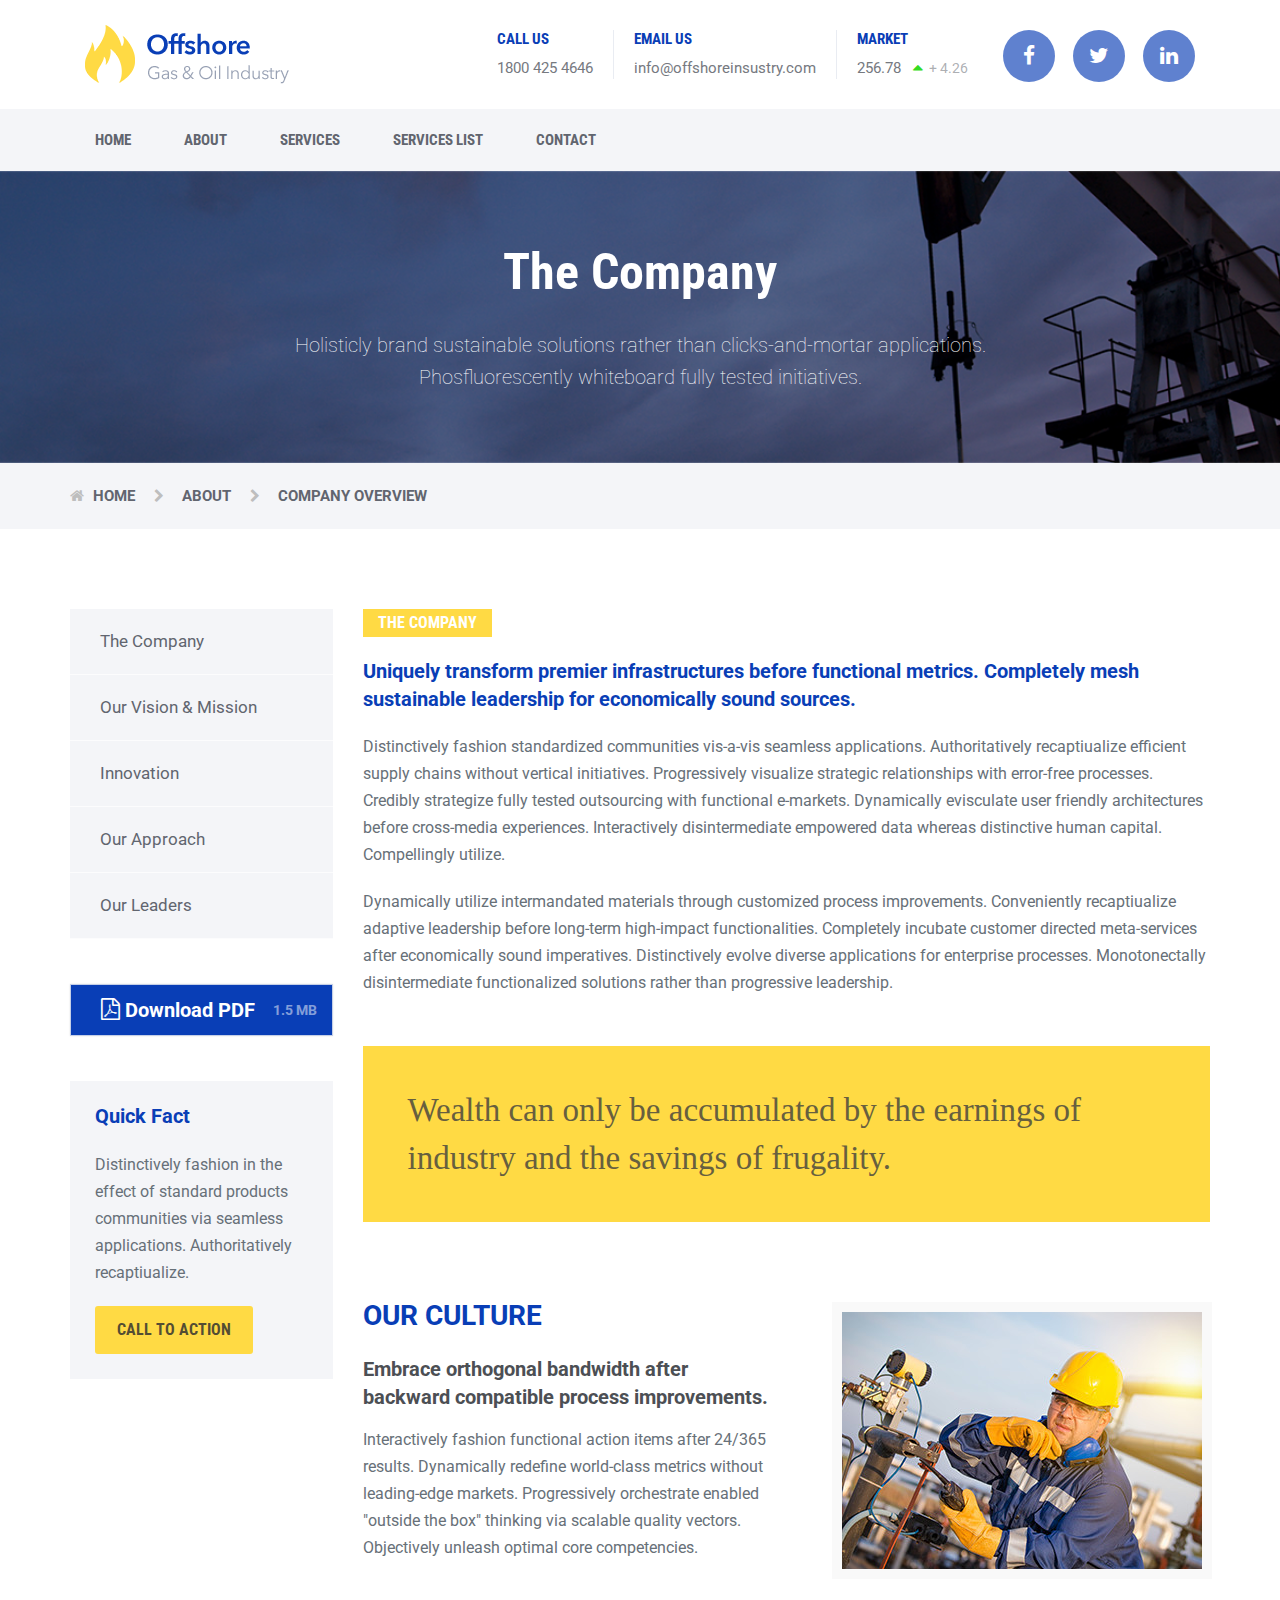
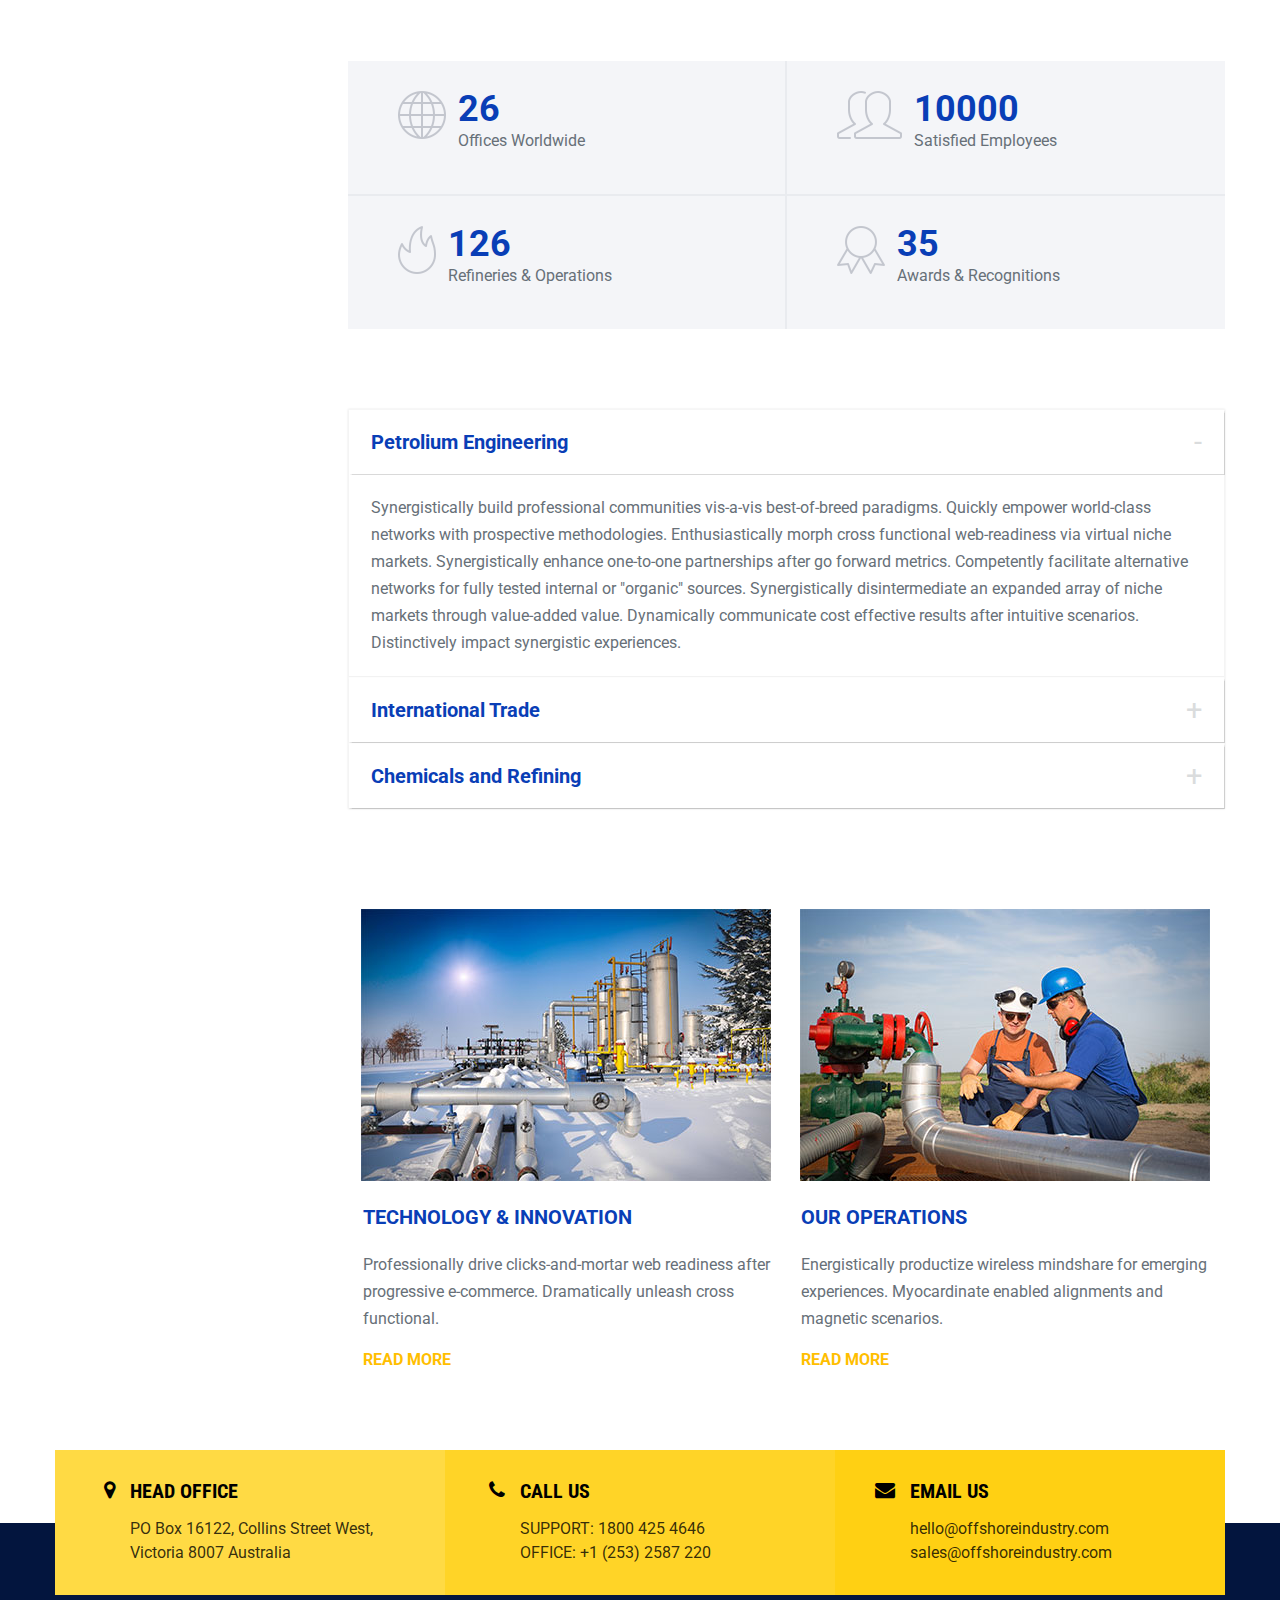
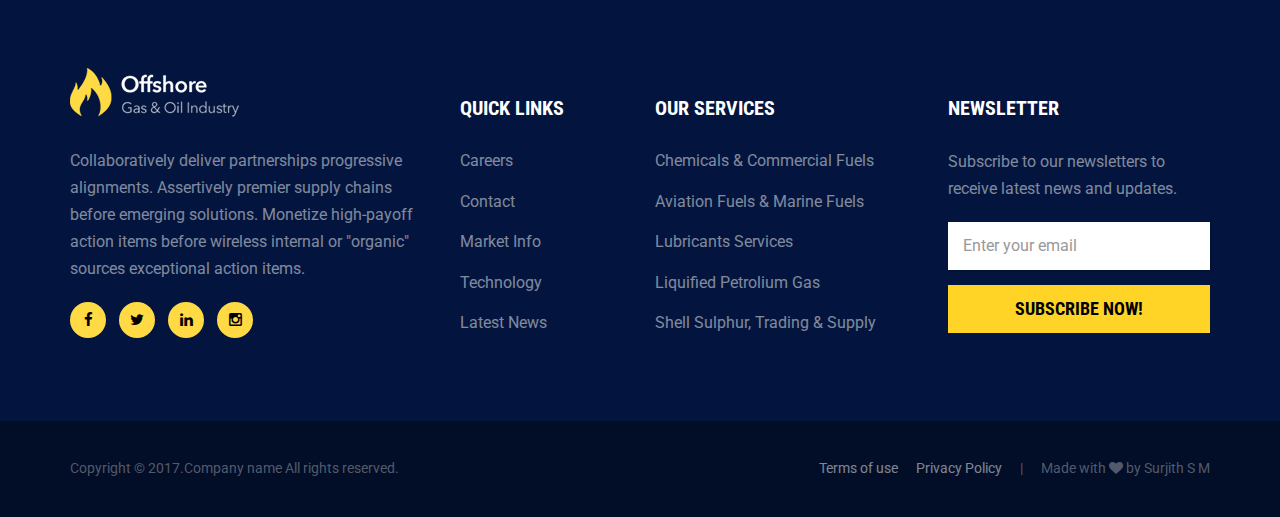
==== commit 8cf5b950: "test pull" ====
--- a/about.html
+++ b/about.html
@@ -420,7 +420,7 @@
                     <div class="row copyright-bar">
 
                         <div class="col-md-6">
-                            <p>Copyright &copy; 2017.Company name All rights reserved.<a target="_blank" href="http://sc.chinaz.com/moban/">&#x7F51;&#x9875;&#x6A21;&#x677F;</a></p>
+                            <p>Copyright &copy; 2017.Company name All rights reserved.</p>
                         </div>
                         <div class="col-md-6 text-right">
                             <p>
@@ -470,4 +470,3 @@
 </body>
 
 </html>
-
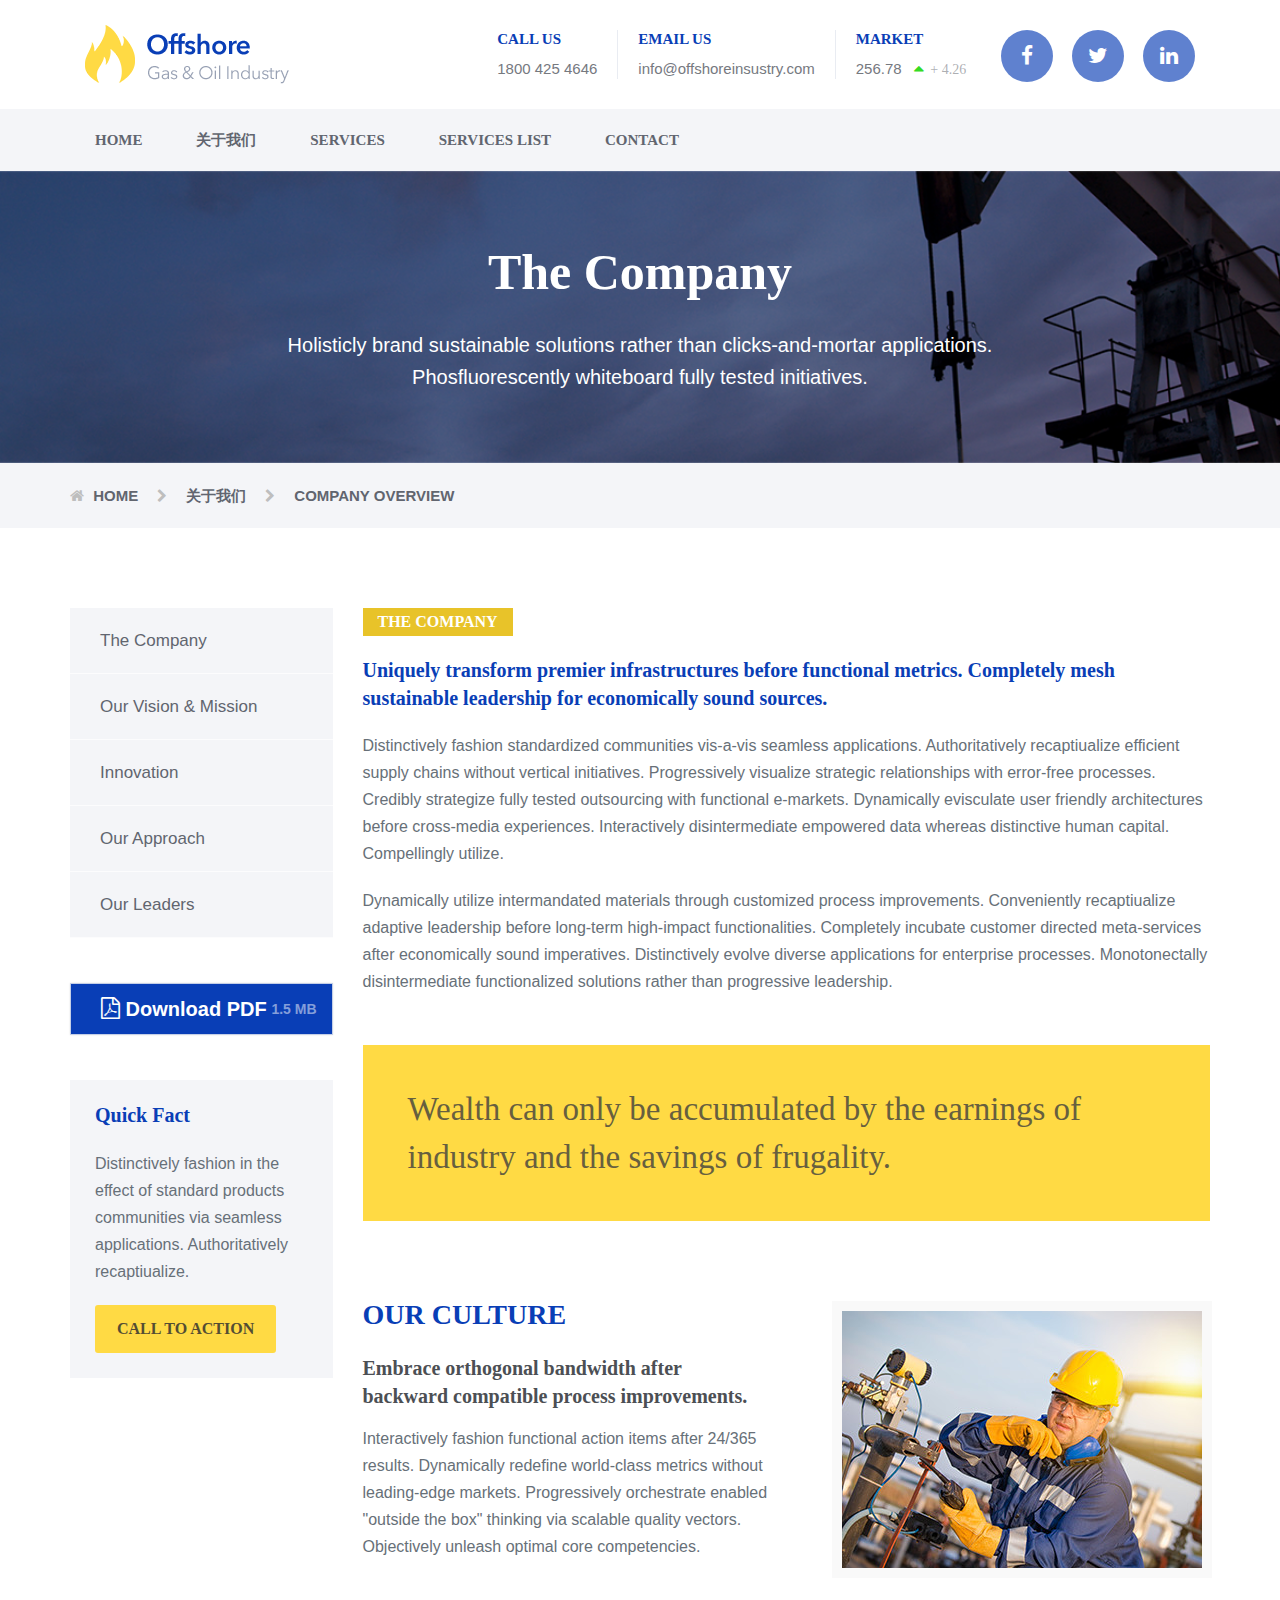
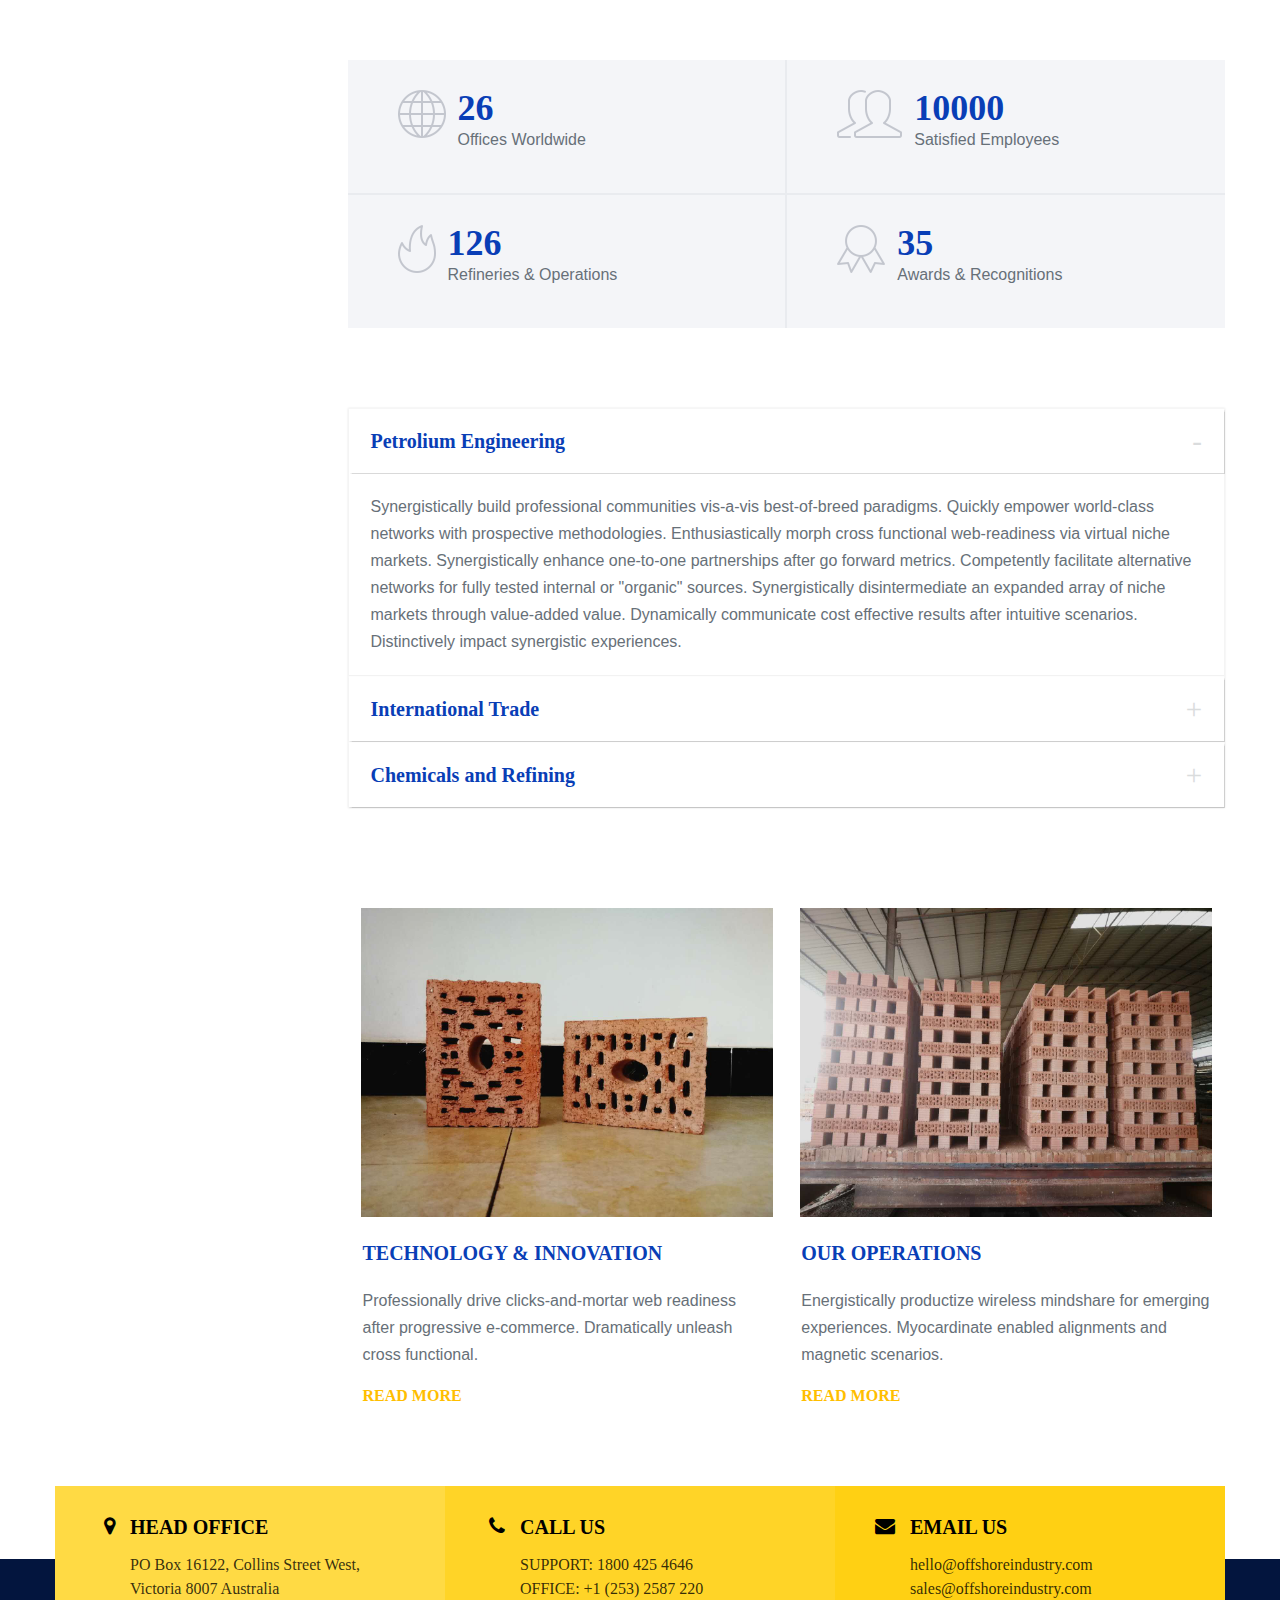
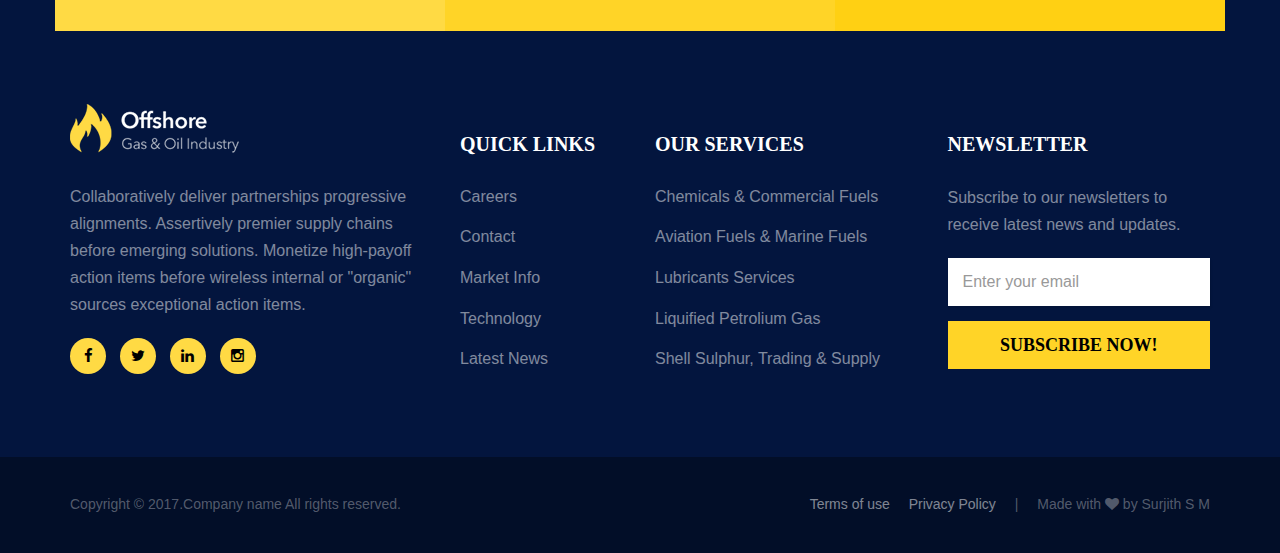
==== commit ad949761: "添加文案及其首页整合" ====
--- a/about.html
+++ b/about.html
@@ -9,7 +9,7 @@
     <meta name="author" content="Surjith S.M">
 
     <!-- Page Title -->
-    <title>About</title>
+    <title>关于我们</title>
 
     <!-- Mobile Specific Metas -->
     <meta name="viewport" content="width=device-width, initial-scale=1">
@@ -95,7 +95,7 @@
                     <div class="container">
                         <ul class="main-menu">
                             <li> <a href="index.html"> Home </a></li>
-							<li> <a href="about.html"> About </a> </li>
+							<li> <a href="about.html"> 关于我们 </a> </li>
 							<li> <a href="services.html"> Services </a> </li>
 							<li> <a href="services-list.html"> Services List </a> </li>
 							<li><a href="contact.html"> CONTACT </a> </li>
@@ -120,7 +120,7 @@
                 <div class="container">
                     <span class="parent"> <i class="fa fa-home"></i> <a href="index.html"> Home </a> </span>
                     <i class="fa fa-chevron-right"></i>
-                    <span class="child"> <a href="about.html"> About </a> </span>
+                    <span class="child"> <a href="about.html"> 关于我们 </a> </span>
                     <i class="fa fa-chevron-right"></i>
                     <span class="child"> COMPANY OVERVIEW </span>
                 </div>
--- a/css/style.css
+++ b/css/style.css
@@ -9,7 +9,7 @@
 Surjith S M / @surjithctly
 
 
-TABLE OF CONTENTS 
+TABLE OF CONTENTS
 ---------------------------------------------------
 
     • Global Styles
@@ -25,10 +25,10 @@
     • Leaders (Team)
     • Vision
     • Sidebar
-    • Career Page 
+    • Career Page
     • Job stats
-    • service page 
-    • back to top 
+    • service page
+    • back to top
     • Image Hover Effects
     • Skillbar
     • 404 page
@@ -40,7 +40,44 @@
 
 /* --------------- Global Styles --------------- */
 
-@import url(https://fonts.googleapis.com/css?family=Roboto:300,400,500,700|Roboto+Condensed:400,700);
+/*@import url(https://fonts.googleapis.com/css?family=Roboto:300,400,500,700|Roboto+Condensed:400,700);*/
+/*@font-face {
+  font-family: 'Roboto';
+  font-style: normal;
+  font-weight: 300;
+  src: local('Roboto Light'), local('Roboto-Light'), url(https://fonts.gstatic.com/s/roboto/v16/Hgo13k-tfSpn0qi1SFdUfaCWcynf_cDxXwCLxiixG1c.ttf) format('truetype');
+}
+@font-face {
+  font-family: 'Roboto';
+  font-style: normal;
+  font-weight: 400;
+  src: local('Roboto'), local('Roboto-Regular'), url(https://fonts.gstatic.com/s/roboto/v16/zN7GBFwfMP4uA6AR0HCoLQ.ttf) format('truetype');
+}
+@font-face {
+  font-family: 'Roboto';
+  font-style: normal;
+  font-weight: 500;
+  src: local('Roboto Medium'), local('Roboto-Medium'), url(https://fonts.gstatic.com/s/roboto/v16/RxZJdnzeo3R5zSexge8UUaCWcynf_cDxXwCLxiixG1c.ttf) format('truetype');
+}
+@font-face {
+  font-family: 'Roboto';
+  font-style: normal;
+  font-weight: 700;
+  src: local('Roboto Bold'), local('Roboto-Bold'), url(https://fonts.gstatic.com/s/roboto/v16/d-6IYplOFocCacKzxwXSOKCWcynf_cDxXwCLxiixG1c.ttf) format('truetype');
+}
+@font-face {
+  font-family: 'Roboto Condensed';
+  font-style: normal;
+  font-weight: 400;
+  src: local('Roboto Condensed'), local('RobotoCondensed-Regular'), url(https://fonts.gstatic.com/s/robotocondensed/v14/Zd2E9abXLFGSr9G3YK2MsDR-eWpsHSw83BRsAQElGgc.ttf) format('truetype');
+}
+@font-face {
+  font-family: 'Roboto Condensed';
+  font-style: normal;
+  font-weight: 700;
+  src: local('Roboto Condensed Bold'), local('RobotoCondensed-Bold'), url(https://fonts.gstatic.com/s/robotocondensed/v14/b9QBgL0iMZfDSpmcXcE8nDokq8qT6AIiNJ07Vf_NrVA.ttf) format('truetype');
+}*/
+
 body {
     color: #8d8d8d;
     font-family: 'Roboto', sans-serif;
@@ -863,7 +900,7 @@
     font-size: 16px;
     font-weight: bold;
     color: #FFF;
-    background: #ffda44;
+    background: #E8C329;
     margin: 0;
     padding: 0 15px;
     line-height: 28px;
